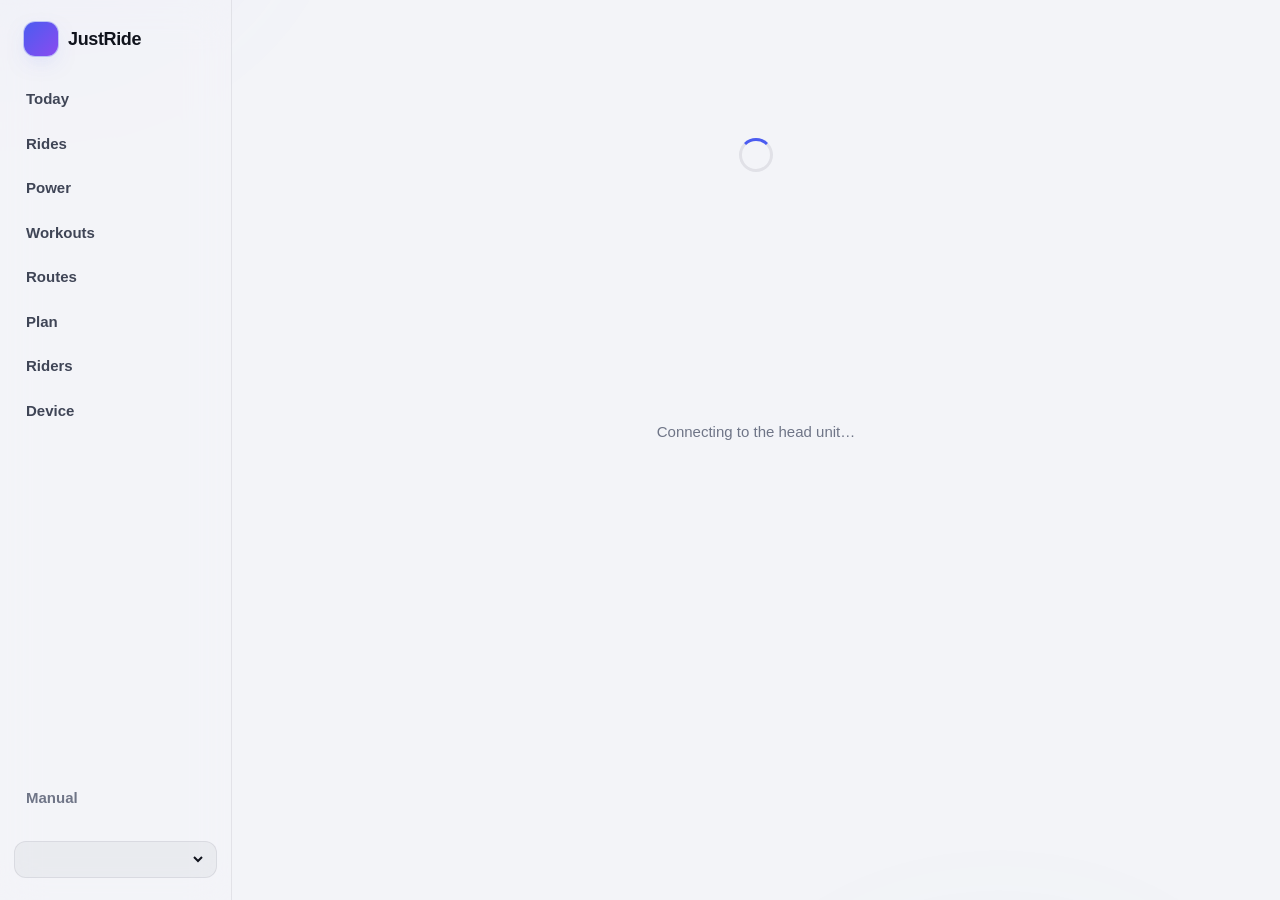
==== www/stats/index.html @ bfab1d62 "Plans follow real life: missed sessions, away days, breaks A plan used to bend only a little: a miss" ====
<!doctype html>
<html lang="en">
<head>
<meta charset="utf-8">
<meta name="viewport" content="width=device-width, initial-scale=1, viewport-fit=cover">
<meta name="color-scheme" content="dark light">
<title>JustRide</title>
<link rel="icon" href="data:image/svg+xml,%3Csvg xmlns='http://www.w3.org/2000/svg' viewBox='0 0 24 24'%3E%3Cdefs%3E%3ClinearGradient id='g' x2='1' y2='1'%3E%3Cstop stop-color='%237c8cff'/%3E%3Cstop offset='1' stop-color='%23b37cff'/%3E%3C/linearGradient%3E%3C/defs%3E%3Crect width='24' height='24' rx='6' fill='url(%23g)'/%3E%3Cpolygon fill='%23fff' transform='translate(12 12) scale(.7) translate(-12 -12)' points='13 2 3 14 12 14 11 22 21 10 12 10 13 2'/%3E%3C/svg%3E">
<link rel="icon" type="image/png" sizes="192x192" href="icon-192.png">
<link rel="apple-touch-icon" href="apple-touch-icon.png">
<link rel="manifest" href="manifest.webmanifest">
<meta name="apple-mobile-web-app-title" content="JustRide">
<meta name="theme-color" content="#07080c" media="(prefers-color-scheme: dark)">
<meta name="theme-color" content="#f3f4f8" media="(prefers-color-scheme: light)">
<link rel="stylesheet" href="vendor/uplot-1.6.32/uPlot.min.css">
<link rel="stylesheet" href="style.css">
</head>
<body>
<div class="aurora" aria-hidden="true"></div>
<!-- Workout profile: fade towards the floor -->
<svg width="0" height="0" style="position:absolute" aria-hidden="true"><defs><linearGradient id="pg-fade-g" x1="0" y1="0" x2="0" y2="1"><stop offset="0" stop-color="#fff" stop-opacity=".95"/><stop offset="1" stop-color="#fff" stop-opacity=".08"/></linearGradient><mask id="pg-fade" maskContentUnits="objectBoundingBox"><rect width="1" height="1" fill="url(#pg-fade-g)"/></mask></defs></svg>

<aside class="rail">
  <a class="brand" href="#today"><span class="logo" data-icon="zap"></span><span>JustRide</span></a>
  <nav class="nav">
    <a href="#today" data-view="today" data-icon="home"><span>Today</span></a>
    <a href="#rides" data-view="rides" data-icon="activity"><span>Rides</span></a>
    <a href="#power" data-view="power" data-icon="trending"><span>Power</span></a>
    <a href="#workouts" data-view="workouts" data-icon="layers"><span>Workouts</span></a>
    <a href="#routes" data-view="routes" data-icon="map"><span>Routes</span></a>
    <a href="#plan" data-view="plan" data-icon="calendar"><span>Plan</span></a>
    <a href="#riders" data-view="riders" data-icon="user"><span>Riders</span></a>
    <a href="#device" data-view="device" data-icon="cpu"><span>Device</span></a>
  </nav>
  <a class="rail-link" href="manual/index.html" target="_blank" rel="noopener" data-icon="book"><span>Manual</span></a>
  <label class="rider" data-icon="user"><select id="user" aria-label="Rider"></select></label>
</aside>

<main>
  <div id="boot" class="boot"><div class="spinner"></div><p>Connecting to the head unit…</p></div>

  <!-- Today -->
  <section id="today" class="view" hidden>
    <header class="page-head"><div><span class="eyebrow">Today</span><h1 id="hello">Hi</h1></div></header>
    <div class="grid-hero">
      <div class="card hero" id="form-hero"></div>
      <div class="card next" id="next-card"></div>
    </div>
    <h2 class="section">Last 7 days</h2>
    <div class="tiles" id="week-tiles"></div>
    <div class="card">
      <div class="card-head"><h2>Fitness, fatigue &amp; form</h2>
        <div class="seg" id="pmc-range"><button data-days="42">6 w</button><button data-days="90" class="active">3 m</button><button data-days="365">1 y</button><button data-days="0">All</button></div></div>
      <div id="pmc" class="chart"></div>
      <p class="caption">Fitness is your 42-day training load, fatigue the 7-day load, form the difference. Negative form while building is normal; rest when it drops below −30.</p>
    </div>
    <div class="card-head"><h2 class="section">Recent rides</h2><a class="link" href="#rides">All rides</a></div>
    <div id="recent" class="ride-list"></div>
  </section>

  <!-- Rides -->
  <section id="rides" class="view" hidden>
    <div id="ride-list-wrap">
      <header class="page-head"><div><span class="eyebrow">History</span><h1>Rides</h1></div></header>
      <div id="ride-list" class="ride-list"></div>
    </div>
    <div id="ride-detail" hidden>
      <header class="page-head">
        <div><a class="link back" href="#rides" data-icon="back">All rides</a><h1 id="ride-title"></h1><span class="muted" id="ride-when"></span></div>
        <a class="btn ghost" id="ride-dl" download data-icon="download">FIT file</a>
      </header>
      <div class="tiles" id="ride-tiles"></div>
      <div id="ride-charts" class="stack"></div>
      <div class="grid-2">
        <div class="card"><div class="card-head"><h2>Power zones</h2><span class="muted small" id="ride-zones-sub"></span></div><div id="ride-zones"></div></div>
        <div class="card"><div class="card-head"><h2>Heart-rate zones</h2><span class="muted small" id="ride-hr-sub"></span></div><div id="ride-hr-zones"></div></div>
      </div>
      <div class="card" id="ride-intervals-wrap"><div class="card-head"><h2>Intervals</h2></div><div id="ride-intervals" class="scroll"></div></div>
    </div>
  </section>

  <!-- Power -->
  <section id="power" class="view" hidden>
    <header class="page-head"><div><span class="eyebrow">Performance</span><h1>Power</h1></div></header>
    <div class="card hero ftp" id="ftp-hero"></div>
    <div class="tiles" id="bests-tiles"></div>
    <div class="card"><div class="card-head"><h2>Power curve</h2><span class="muted small">Best average power for each duration</span></div>
      <div id="curve" class="chart"></div></div>
  </section>

  <!-- Workouts -->
  <section id="routes" class="view" hidden>
    <header class="page-head"><div><span class="eyebrow">Climbs &amp; loops</span><h1>Routes</h1></div>
      <div class="actions"><button class="btn primary" id="rt-import-btn" data-icon="upload">Import GPX</button></div>
      <input type="file" id="rt-import" accept=".gpx,application/gpx+xml" hidden>
    </header>
    <div id="rt-new"></div>
    <div id="rt-list" class="stack"></div>
  </section>

  <section id="workouts" class="view" hidden>
    <header class="page-head"><div><span class="eyebrow">Builder</span><h1>Workouts</h1></div>
      <div class="actions">
        <button class="btn ghost" id="wo-import-btn" data-icon="upload">Import .zwo</button>
        <button class="btn ghost" id="wo-new" data-icon="plus">New</button>
        <button class="btn primary" id="wo-gen-open" data-icon="sparkles">Generate</button>
      </div>
      <input type="file" id="wo-import" accept=".zwo" hidden>
    </header>
    <div class="builder">
      <aside class="card library"><h2>On the device</h2><div id="wo-list"></div></aside>
      <div class="editor">
        <div class="card">
          <input id="wo-name" class="title-input" aria-label="Workout name" maxlength="48" placeholder="Workout name">
          <textarea id="wo-desc" rows="2" aria-label="Description" placeholder="Description (shown on the device)"></textarea>
          <div id="wo-profile" class="profile-wrap"></div>
          <div class="zone-legend"><span style="--zc:var(--z1)">Recovery</span><span style="--zc:var(--z2)">Endurance</span><span style="--zc:var(--z3)">Tempo</span><span style="--zc:var(--z4)">Threshold</span><span style="--zc:var(--z5)">VO2max</span><span style="--zc:var(--z6)">Anaerobic</span><span style="--zc:var(--z7)">Sprint</span></div>
          <div class="tiles compact" id="wo-stats"></div>
          <label class="ftp-input">Watts shown for an FTP of <input id="wo-ftp" type="number" min="50" max="600" value="200"> W</label>
        </div>
        <div id="wo-blocks" class="blocks"></div>
        <div class="add-row">
          <span class="muted small">Add</span>
          <button class="btn chip-btn" data-add="warmup">Warm-up</button>
          <button class="btn chip-btn" data-add="steady">Steady</button>
          <button class="btn chip-btn" data-add="intervals">Intervals</button>
          <button class="btn chip-btn" data-add="ramp">Ramp</button>
          <button class="btn chip-btn" data-add="free">Free ride</button>
          <button class="btn chip-btn" data-add="cooldown">Cool-down</button>
          <button class="btn chip-btn" data-add="adaptive">Adaptive</button>
        </div>
        <div class="save-bar">
          <button class="btn danger ghost" id="wo-delete" data-icon="trash" hidden>Delete from device</button>
          <span class="spacer"></span>
          <button class="btn ghost" id="wo-cal-open" data-icon="calendar">Add to calendar</button>
          <button class="btn ghost" id="wo-download" data-icon="download">Download</button>
          <button class="btn primary" id="wo-save" data-icon="save">Save to device</button>
        </div>
      </div>
    </div>
    <dialog id="wo-gen" class="sheet">
      <div class="sheet-head"><h2>Generate a workout</h2><button class="icon-btn" id="wo-gen-close" aria-label="Close" data-icon="x"></button></div>
      <div id="gen-types" class="gen-types"></div>
      <div class="sliders">
        <label class="field wide"><span>Length <b id="gen-min-v"></b></span><input type="range" id="gen-min" min="30" max="150" step="5"></label>
        <label class="field wide"><span>Difficulty <b id="gen-diff-v"></b></span><input type="range" id="gen-diff" min="1" max="5" step="1"></label>
      </div>
      <label class="switch"><input type="checkbox" id="gen-adapt"><span></span><div><b>Adapt to me</b><small id="gen-adapt-note"></small></div></label>
      <div id="gen-preview" class="gen-preview"><div id="gen-prof"></div><div id="gen-sum" class="gen-sum"></div></div>
      <div class="sheet-foot"><button class="btn primary" id="wo-gen-apply" data-icon="sparkles">Use this workout</button></div>
    </dialog>
    <dialog id="wo-cal" class="sheet narrow">
      <div class="sheet-head"><h2 id="cal-title">Add to calendar</h2><button class="icon-btn" id="wo-cal-close" aria-label="Close" data-icon="x"></button></div>
      <p id="cal-info" class="muted small"></p>
      <div class="sliders">
        <label class="field wide"><span>Day</span><input type="date" id="cal-date" required></label>
        <label class="field wide"><span>Preferred training time</span><input type="time" id="cal-time" required></label>
      </div>
      <p class="muted small">Your calendar app adds it with a reminder 15 minutes before. The time is remembered for next time.</p>
      <div class="sheet-foot"><button class="btn primary" id="wo-cal-add" data-icon="calendar">Add to calendar</button></div>
    </dialog>
  </section>

  <!-- Plan -->
  <section id="plan" class="view" hidden>
    <div id="plan-setup" hidden>
      <header class="page-head"><div><span class="eyebrow">Training plan</span><h1>Make a plan</h1></div>
        <div class="actions"><button class="btn ghost" id="plan-cancel">Cancel</button></div></header>
      <div class="card">
        <h2>Goal</h2>
        <div id="plan-goals" class="gen-types three"></div>
        <div class="setup-grid">
          <div><h2>Riding days</h2><div id="plan-days" class="days"></div>
            <p class="caption">Tap a day to ride it; tap a riding day again to make it the long ride (outlined), a third time to remove it.</p></div>
          <div class="sliders">
            <label class="field wide"><span>Length <b id="plan-weeks-v"></b></span><input type="range" id="plan-weeks" min="2" max="16" step="1"></label>
            <label class="field wide"><span>Time per week <b id="plan-hours-v"></b></span><input type="range" id="plan-hours" min="2" max="14" step="0.5"></label>
            <label class="field"><span>Start</span><div><input type="date" id="plan-start"></div></label>
          </div>
        </div>
      </div>
      <div class="card-head"><h2 class="section">Preview</h2><button class="btn primary" id="plan-create" data-icon="check">Start plan</button></div>
      <div id="plan-preview"></div>
    </div>
    <div id="plan-view" hidden>
      <header class="page-head"><div><span class="eyebrow">Training plan</span><h1 id="plan-title"></h1><span class="muted" id="plan-sub"></span></div>
        <div class="actions"><button class="btn ghost" id="plan-end" data-icon="x">End plan</button><button class="btn ghost" id="plan-edit">Change</button>
          <button class="btn primary" id="plan-sync" data-icon="upload">Send to device</button></div></header>
      <div class="progress" id="plan-progress"><span></span></div>
      <div class="grid-hero">
        <div class="card next" id="plan-next"></div>
        <div class="card"><span class="eyebrow">How it adapts</span>
          <p class="small">The next 7 days are on the device under <b>Workouts</b>, listed first. They're rebuilt each time you open this app: harder when you're fresh, easier when you're tired, VO2max and sprint targets from your own best efforts. Workouts you edit yourself are kept as they are.</p>
          <span class="muted small" id="plan-sync-info"></span></div>
      </div>
      <p class="muted small">Can't ride on a day, or have time on another? Tap the day: a riding day becomes <b>away</b>, any other day an <b>extra</b> riding day. Missed sessions, away days and breaks rearrange the coming sessions.</p>
      <div id="plan-cal"></div>
    </div>
  </section>

  <!-- Device -->
  <section id="riders" class="view" hidden>
    <header class="page-head"><div><span class="eyebrow">Head unit</span><h1>Riders</h1></div>
      <form id="rider-add" class="rider-add"><input id="rider-add-name" maxlength="15" placeholder="New rider name" aria-label="New rider name" spellcheck="false">
        <button class="btn primary" data-icon="plus">Add</button></form></header>
    <p class="muted small lead">The active rider is the one the device rides with: FTP sets ERG targets, Max ERG caps them, weight is for W/kg. Changes are saved on the device right away (not during a ride).</p>
    <div id="riders-list" class="riders"></div>
  </section>
  <section id="device" class="view" hidden>
    <header class="page-head"><div><span class="eyebrow">Head unit</span><h1>Device</h1></div>
      <div class="actions"><a class="btn ghost" href="manual/index.html" target="_blank" rel="noopener" data-icon="book">Manual</a></div></header>
    <div class="grid-2">
      <div class="card"><h2>Upload workouts</h2><p class="small muted">Zwift .zwo files, up to 64 KB each. They appear on the device under Workouts.</p>
        <label class="btn ghost file-btn" data-icon="upload">Choose .zwo files<input type="file" id="up-zwo" accept=".zwo" multiple hidden></label></div>
      <div class="card"><h2>Firmware update</h2><p class="small" id="versions"></p>
        <p class="small muted">First tap <b>Wi-Fi → Allow firmware update</b> on the device, then choose the firmware file within 5 minutes: <code>justride-&lt;version&gt;.bin</code> from a release (not the <code>-full.bin</code>, that one is for USB), or <code>build/justride.bin</code>.</p>
        <label class="btn ghost file-btn" data-icon="cpu">Choose firmware<input type="file" id="up-ota" accept=".bin" hidden></label>
        <p class="small" id="ota-status"></p></div>
    </div>
    <div class="card"><h2>Ride files</h2><div id="files" class="scroll"></div></div>
    <details class="card">
      <summary><h2>SQL console</h2><span class="muted small">DuckDB over <code>summary</code> and <code>bests</code> · loads 34 MB on first run</span></summary>
      <textarea id="sql-text" rows="5" spellcheck="false">SELECT date_trunc('month', start_utc) AS month, count(*) AS rides,
       round(sum(tss)) AS tss, round(sum(duration_s) / 3600, 1) AS hours
FROM summary GROUP BY 1 ORDER BY 1 DESC</textarea>
      <button class="btn primary" id="sql-run" data-icon="play">Run</button>
      <div id="sql-out"></div>
    </details>
  </section>
</main>
<div id="toasts" class="toasts" aria-live="polite"></div>
<script type="module" src="app.js"></script>
</body>
</html>
---- www/stats/style.css ----
/* JustRide web app. Dark first, light via prefers-color-scheme. System fonts only (offline). */
:root {
  color-scheme: dark;
  --font: ui-sans-serif, -apple-system, BlinkMacSystemFont, "SF Pro Text", "Segoe UI Variable", "Segoe UI", Roboto, sans-serif;
  --mono: ui-monospace, "SF Mono", Menlo, Consolas, monospace;
  --bg: #07080c;
  --surface: rgba(22, 25, 34, 0.72);
  --surface-solid: #141720;
  --surface-2: rgba(255, 255, 255, 0.045);
  --surface-3: rgba(255, 255, 255, 0.08);
  --line: rgba(255, 255, 255, 0.07);
  --line-2: rgba(255, 255, 255, 0.13);
  --text: #eef0f6;
  --text-2: #b4b9c8;
  --text-3: #7c8295;
  --accent: #7c8cff;
  --accent-2: #b37cff;
  --accent-ink: #0b0d18;
  --glow: 0 0 0 1px rgba(124, 140, 255, 0.35), 0 8px 30px -8px rgba(124, 140, 255, 0.55);
  --good: #3ddc97; --warn: #f5b94a; --bad: #ff6b6b; --info: #5ec8ff;
  /* Chart series (validated categorical slots 1-3, dark steps) */
  --s1: #3987e5; --s2: #d95926; --s3: #199e70;
  /* Metrics, as on the device */
  --c-power: #f5b83d; --c-hr: #f85149; --c-cad: #39c5bb; --c-dist: #a371f7; --c-load: #7c8cff;
  /* Power zones */
  --z1: #6b7385; --z2: #3987e5; --z3: #1fb57f; --z4: #e8b100; --z5: #eb6834; --z6: #e34948; --z7: #a07cf0;
  /* Heart-rate zones: one hue, light -> dark */
  --h1: #f6b7b2; --h2: #f08a82; --h3: #e85d55; --h4: #c93a33; --h5: #9c2520;
  --r: 20px; --r-s: 12px;
  --shadow: 0 1px 0 rgba(255, 255, 255, 0.04) inset, 0 20px 40px -24px rgba(0, 0, 0, 0.8);
}
@media (prefers-color-scheme: light) {
  :root {
    color-scheme: light;
    --bg: #f3f4f8;
    --surface: rgba(255, 255, 255, 0.78);
    --surface-solid: #ffffff;
    --surface-2: rgba(20, 24, 40, 0.04);
    --surface-3: rgba(20, 24, 40, 0.08);
    --line: rgba(20, 24, 40, 0.08);
    --line-2: rgba(20, 24, 40, 0.15);
    --text: #10131c;
    --text-2: #3f4556;
    --text-3: #6f7587;
    --accent: #4b5cf0;
    --accent-2: #8a4bf0;
    --accent-ink: #ffffff;
    --glow: 0 0 0 1px rgba(75, 92, 240, 0.3), 0 8px 24px -10px rgba(75, 92, 240, 0.5);
    --good: #0f9d63; --warn: #b7791f; --bad: #d64545; --info: #1f84c7;
    --s1: #2a78d6; --s2: #eb6834; --s3: #1baf7a;
    --c-power: #c98500; --c-hr: #e34948; --c-cad: #138f88; --c-dist: #6250d6; --c-load: #4b5cf0;
    --z1: #8b93a7;
    --shadow: 0 1px 2px rgba(20, 24, 40, 0.05), 0 18px 40px -26px rgba(20, 24, 40, 0.35);
  }
}

* { box-sizing: border-box; }
[hidden] { display: none !important; }
html { -webkit-text-size-adjust: 100%; }
body {
  margin: 0; min-height: 100vh; background: var(--bg); color: var(--text);
  font: 15px/1.5 var(--font); font-feature-settings: "tnum" 1, "ss01" 1; -webkit-font-smoothing: antialiased;
  display: grid; grid-template-columns: 232px minmax(0, 1fr);
}
.aurora {
  position: fixed; inset: -20vmax; z-index: -1; pointer-events: none; filter: blur(60px); opacity: 0.55;
  background:
    radial-gradient(40vmax 30vmax at 15% 10%, rgba(124, 140, 255, 0.28), transparent 60%),
    radial-gradient(35vmax 28vmax at 85% 0%, rgba(179, 124, 255, 0.22), transparent 60%),
    radial-gradient(40vmax 30vmax at 70% 95%, rgba(31, 181, 127, 0.12), transparent 60%);
}
@media (prefers-color-scheme: light) { .aurora { opacity: 0.35; } }
a { color: inherit; text-decoration: none; }
h1, h2, h3 { margin: 0; letter-spacing: -0.02em; }
h1 { font-size: clamp(26px, 3.4vw, 36px); font-weight: 700; line-height: 1.1; }
h2 { font-size: 16px; font-weight: 650; }
h3 { font-size: 14px; font-weight: 600; }
code { font: 13px var(--mono); background: var(--surface-3); padding: 1px 6px; border-radius: 6px; }
.muted { color: var(--text-3); }
.small { font-size: 13px; }
.caption { color: var(--text-3); font-size: 12.5px; margin: 10px 0 0; }
.eyebrow { display: inline-flex; align-items: center; gap: 6px; color: var(--text-3); font-size: 11.5px; font-weight: 600;
  letter-spacing: 0.09em; text-transform: uppercase; }
.error.wide { grid-column: 1 / -1; margin: 0; }
.status-good { color: var(--good); } .status-bad { color: var(--bad); }
.error { color: var(--bad); font-family: var(--mono); font-size: 13px; white-space: pre-wrap; }
.i { width: 18px; height: 18px; flex: none; fill: none; stroke: currentColor; stroke-width: 2; stroke-linecap: round; stroke-linejoin: round; }

/* ---- Rail / navigation ---- */
.rail {
  position: sticky; top: 0; height: 100vh; padding: 22px 14px; display: flex; flex-direction: column; gap: 22px;
  border-right: 1px solid var(--line); background: color-mix(in srgb, var(--bg) 60%, transparent); backdrop-filter: blur(20px);
}
.brand { display: flex; align-items: center; gap: 10px; padding: 0 10px; font-weight: 750; font-size: 18px; letter-spacing: -0.02em; }
.logo { display: grid; place-items: center; width: 34px; height: 34px; border-radius: 11px; color: #fff;
  background: linear-gradient(135deg, var(--accent), var(--accent-2)); box-shadow: var(--glow); }
.logo .i { width: 18px; height: 18px; fill: currentColor; stroke: none; }
.nav { display: flex; flex-direction: column; gap: 2px; }
.nav a { display: flex; align-items: center; gap: 12px; padding: 10px 12px; border-radius: 12px; color: var(--text-2); font-weight: 550;
  transition: background 0.15s, color 0.15s; }
.nav a:hover { background: var(--surface-2); color: var(--text); }
.nav a.active { background: var(--surface-3); color: var(--text); box-shadow: inset 0 0 0 1px var(--line); }
.nav a.active .i { color: var(--accent); }
.rail-link { margin-top: auto; display: flex; align-items: center; gap: 12px; padding: 10px 12px; border-radius: 12px; color: var(--text-3); font-weight: 550; }
.rail-link:hover { background: var(--surface-2); color: var(--text); }
.rail-link + .rider { margin-top: 0; }
.rider { margin-top: auto; display: flex; align-items: center; gap: 8px; padding: 8px 10px; border-radius: 12px;
  background: var(--surface-2); color: var(--text-3); border: 1px solid var(--line); }
.rider select { flex: 1; min-width: 0; background: none; border: 0; color: var(--text); font: inherit; font-weight: 600; outline: none; }
.rider option { background: var(--surface-solid); }

main { padding: 28px clamp(16px, 3vw, 40px) 80px; max-width: 1240px; width: 100%; min-width: 0; }
.view { animation: rise 0.35s cubic-bezier(0.2, 0.7, 0.2, 1); }
@keyframes rise { from { opacity: 0; transform: translateY(6px); } to { opacity: 1; transform: none; } }

@media (max-width: 860px) {
  body { grid-template-columns: minmax(0, 1fr); }
  .rail { position: fixed; z-index: 20; top: auto; bottom: 0; left: 0; right: 0; height: auto; flex-direction: row; padding: 6px 8px calc(6px + env(safe-area-inset-bottom));
    border-right: 0; border-top: 1px solid var(--line); gap: 0; background: color-mix(in srgb, var(--bg) 82%, transparent); }
  .brand, .rail-link { display: none; }
  .page-head > .actions, .page-head > .btn { width: 100%; }  /* below the title: the rider picker sits top right */
  .rail { backdrop-filter: none; background: color-mix(in srgb, var(--surface-solid) 94%, transparent); }
  .rider { position: fixed; top: 14px; right: 16px; margin: 0; padding: 6px 10px; z-index: 21; background: var(--surface-solid); }
  .rider select { max-width: 120px; }
  .nav { flex-direction: row; flex: 1; justify-content: space-around; }
  .nav a { flex-direction: column; gap: 2px; padding: 6px 4px; font-size: 10.5px; flex: 1; text-align: center; }
  .nav a.active { background: none; box-shadow: none; }
  main { padding: 20px 16px 110px; overflow-x: clip; }
  .nav a { min-width: 0; }
  .tile-value { font-size: 21px; }
}

/* ---- Layout pieces ---- */
.page-head { display: flex; align-items: flex-end; justify-content: space-between; gap: 16px; flex-wrap: wrap; margin-bottom: 22px; }
.page-head h1 { margin-top: 4px; }
.actions { display: flex; gap: 8px; flex-wrap: wrap; }
.section { margin: 28px 0 12px; }
.card {
  background: var(--surface); border: 1px solid var(--line); border-radius: var(--r); padding: 20px;
  box-shadow: var(--shadow); backdrop-filter: blur(24px) saturate(1.3); margin-bottom: 16px;
}
.card > h2 { margin-bottom: 12px; }
.card-head { display: flex; align-items: center; justify-content: space-between; gap: 12px; flex-wrap: wrap; margin-bottom: 12px; }
.card-head .section { margin: 0; }
.card-head:not(.card *) { margin: 28px 0 12px; }
.grid-hero { display: grid; grid-template-columns: 1.4fr 1fr; gap: 16px; }
.grid-2 { display: grid; grid-template-columns: 1fr 1fr; gap: 16px; }
.grid-2 > .card, .grid-hero > .card { margin-bottom: 0; }
.grid-2 + *, .grid-hero + * { margin-top: 16px; }
@media (max-width: 860px) { .grid-hero, .grid-2 { grid-template-columns: 1fr; } }
.stack { display: flex; flex-direction: column; gap: 16px; margin-bottom: 16px; }
.scroll { overflow-x: auto; }
.spacer { flex: 1; }
.link { color: var(--accent); font-weight: 600; font-size: 14px; display: inline-flex; align-items: center; gap: 6px; }
.back { margin-bottom: 6px; }

/* Hero */
.hero { display: flex; align-items: center; justify-content: space-between; gap: 24px; flex-wrap: wrap; position: relative; overflow: hidden; }
.hero::after { content: ""; position: absolute; inset: auto -20% -60% 30%; height: 120%; pointer-events: none;
  background: radial-gradient(closest-side, rgba(124, 140, 255, 0.18), transparent); }
.hero-num { font-size: clamp(56px, 8vw, 84px); font-weight: 750; letter-spacing: -0.05em; line-height: 1; margin: 6px 0 10px;
  background: linear-gradient(180deg, var(--text), color-mix(in srgb, var(--text) 55%, transparent)); -webkit-background-clip: text; background-clip: text; color: transparent; }
.hero-num small { font-size: 0.35em; letter-spacing: 0; margin-left: 4px; color: var(--text-3); -webkit-text-fill-color: var(--text-3); }
.hero-side { display: flex; gap: 28px; flex-wrap: wrap; }
.hero-side b { display: block; font-size: 30px; font-weight: 700; letter-spacing: -0.03em; }
.hero-side small { color: var(--text-3); font-size: 12px; }
.ftp-cmp b { display: block; font-size: 28px; font-weight: 700; margin: 4px 0 6px; }
.next { display: flex; flex-direction: column; gap: 6px; align-items: flex-start; justify-content: center; }
.next b { font-size: 20px; letter-spacing: -0.02em; }
.next .btn { margin-top: 8px; }

/* Pills */
.pill { display: inline-flex; align-items: center; gap: 6px; padding: 3px 10px; border-radius: 999px; font-size: 12.5px; font-weight: 650;
  color: var(--tone); background: color-mix(in srgb, var(--tone) 14%, transparent); border: 1px solid color-mix(in srgb, var(--tone) 30%, transparent); --tone: var(--text-3); }
.pill.good { --tone: var(--good); } .pill.warn { --tone: var(--warn); } .pill.bad { --tone: var(--bad); } .pill.info { --tone: var(--info); }

/* Tiles */
.tiles { display: grid; grid-template-columns: repeat(auto-fill, minmax(min(150px, 40vw), 1fr)); gap: 12px; margin-bottom: 16px; }
.tiles.compact { grid-template-columns: repeat(auto-fill, minmax(120px, 1fr)); gap: 8px; margin: 14px 0 0; }
.tile { background: var(--surface); border: 1px solid var(--line); border-radius: 16px; padding: 14px 16px; backdrop-filter: blur(20px); --tc: var(--text-3); }
.tiles.compact .tile { background: var(--surface-2); padding: 10px 12px; border-radius: 12px; }
.tile.power { --tc: var(--c-power); } .tile.hr { --tc: var(--c-hr); } .tile.cad { --tc: var(--c-cad); }
.tile.dist { --tc: var(--c-dist); } .tile.load { --tc: var(--c-load); }
.tile-label { display: flex; align-items: center; gap: 6px; color: var(--text-3); font-size: 12.5px; font-weight: 550; }
.tile-label .i { width: 15px; height: 15px; color: var(--tc); }
.tile-value { font-size: 24px; font-weight: 700; letter-spacing: -0.03em; margin-top: 4px; white-space: nowrap; }
.tiles.compact .tile-value { font-size: 19px; }
.tile-value small { font-size: 13px; color: var(--text-3); font-weight: 550; margin-left: 4px; letter-spacing: 0; }

/* Buttons */
.btn { display: inline-flex; align-items: center; justify-content: center; gap: 8px; height: 40px; padding: 0 16px; border-radius: 12px;
  font: 600 14px var(--font); color: var(--text); background: var(--surface-3); border: 1px solid var(--line-2); cursor: pointer;
  transition: transform 0.1s, background 0.15s, box-shadow 0.15s; white-space: nowrap; }
.btn:hover { background: color-mix(in srgb, var(--surface-3) 60%, var(--line-2)); }
.btn:active { transform: scale(0.98); }
.btn .i { width: 16px; height: 16px; }
.btn.primary { color: #fff; border-color: transparent; background: linear-gradient(135deg, var(--accent), var(--accent-2)); box-shadow: var(--glow); }
.btn.primary:hover { filter: brightness(1.08); }
.btn.ghost { background: transparent; }
.btn.danger { color: var(--bad); }
.btn.pulse { animation: pulse 2s infinite; }
@keyframes pulse { 50% { box-shadow: 0 0 0 4px rgba(124, 140, 255, 0.25), var(--glow); } }
.chip-btn { height: 32px; padding: 0 12px; font-size: 13px; border-radius: 999px; }
.icon-btn { display: grid; place-items: center; width: 30px; height: 30px; border-radius: 9px; border: 0; background: none; color: var(--text-3); cursor: pointer; }
.icon-btn:hover { background: var(--surface-3); color: var(--text); }
.icon-btn.danger:hover { color: var(--bad); }
.icon-btn .i { width: 16px; height: 16px; }
.file-btn { position: relative; }
button:focus-visible, a:focus-visible, input:focus-visible, select:focus-visible, textarea:focus-visible, .btn:focus-within {
  outline: 2px solid var(--accent); outline-offset: 2px; }

.seg { display: inline-flex; padding: 3px; gap: 2px; border-radius: 11px; background: var(--surface-2); border: 1px solid var(--line); }
.seg button { border: 0; background: none; color: var(--text-3); font: 600 12.5px var(--font); padding: 5px 10px; border-radius: 8px; cursor: pointer; }
.seg button.active { background: var(--surface-3); color: var(--text); }

/* Inputs */
input, textarea, select { font: inherit; color: var(--text); }
textarea, input[type="date"], .field input:not([type="range"]), .field select, .ftp-input input {
  background: var(--surface-2); border: 1px solid var(--line-2); border-radius: 10px; padding: 7px 10px; }
textarea { width: 100%; resize: vertical; }
#sql-text { font: 13px/1.5 var(--mono); margin: 12px 0; }
.title-input { width: 100%; background: none; border: 0; font-size: 26px; font-weight: 700; letter-spacing: -0.03em; padding: 0; margin-bottom: 6px; outline: none; }
#wo-desc { background: none; border: 0; padding: 0; color: var(--text-2); font-size: 14px; outline: none; }
.field { display: flex; flex-direction: column; gap: 4px; font-size: 12px; color: var(--text-3); font-weight: 550; }
.field > div { display: flex; align-items: center; gap: 6px; }
.field i { font-style: normal; color: var(--text-3); }
.field input.t { width: 72px; } .field input.n { width: 66px; }
.field input.bad { border-color: var(--bad); }
.field.wide { gap: 8px; }
.field.wide span { display: flex; justify-content: space-between; font-size: 13px; }
.field.wide b { color: var(--text); }
.watts { color: var(--c-power); font-weight: 600; font-size: 12px; min-width: 46px; }
.bpm { color: var(--c-hr); font-weight: 600; font-size: 12px; white-space: nowrap; }
.ftp-input { display: flex; align-items: center; gap: 8px; margin-top: 14px; color: var(--text-3); font-size: 13px; }
.ftp-input input { width: 74px; }
input[type="range"] { width: 100%; accent-color: var(--accent); height: 22px; }

/* Switch */
.switch { display: flex; gap: 12px; align-items: flex-start; cursor: pointer; margin: 16px 0; }
.switch input { position: absolute; opacity: 0; }
.switch > span { flex: none; width: 42px; height: 24px; border-radius: 999px; background: var(--surface-3); border: 1px solid var(--line-2); position: relative; transition: background 0.2s; }
.switch > span::after { content: ""; position: absolute; top: 2px; left: 2px; width: 18px; height: 18px; border-radius: 50%; background: #fff; transition: transform 0.2s; }
.switch input:checked + span { background: var(--accent); }
.switch input:checked + span::after { transform: translateX(18px); }
.switch input:focus-visible + span { outline: 2px solid var(--accent); outline-offset: 2px; }
.switch small { display: block; color: var(--text-3); font-size: 12.5px; }

/* Ride rows */
.ride-list { display: flex; flex-direction: column; gap: 8px; }
.ride-row { display: grid; grid-template-columns: 40px minmax(0, 1fr) repeat(4, 76px); align-items: center; gap: 12px; padding: 12px 16px;
  background: var(--surface); border: 1px solid var(--line); border-radius: 16px; backdrop-filter: blur(20px); transition: border-color 0.15s, transform 0.15s; }
.ride-row:hover { border-color: var(--line-2); transform: translateY(-1px); }
.ride-ic { display: grid; place-items: center; width: 40px; height: 40px; border-radius: 12px; color: var(--c); background: color-mix(in srgb, var(--c) 15%, transparent); --c: var(--c-load); }
.ride-ic.dist { --c: var(--c-dist); }
.ride-name { min-width: 0; }
.ride-name b, .ride-name small { display: block; overflow: hidden; text-overflow: ellipsis; white-space: nowrap; }
.ride-name small, .ride-stat small { color: var(--text-3); font-size: 12px; }
.ride-stat { text-align: right; }
.ride-stat b { display: block; font-weight: 650; }
.group { display: flex; align-items: baseline; justify-content: space-between; gap: 12px; margin: 22px 4px 4px; font-size: 15px; }
.group:first-child { margin-top: 0; }
.group small { color: var(--text-3); font-weight: 500; font-size: 12.5px; }
@media (max-width: 640px) {
  .ride-row { grid-template-columns: 36px minmax(0, 1fr) repeat(2, 60px); gap: 10px; padding: 10px 12px; }
  .ride-row .ride-stat:nth-of-type(n + 4), .hide-s { display: none; }
}

/* Charts */
.chart { min-height: 120px; }
.chart-card { background: var(--surface); border: 1px solid var(--line); border-radius: var(--r); padding: 16px 16px 8px; backdrop-filter: blur(24px); }
.chart-card h3 { display: flex; align-items: center; gap: 8px; margin-bottom: 6px; color: var(--text-2); }
.chart-card h3 .i { width: 16px; height: 16px; }
.uplot { font-family: var(--font); }
.u-legend { color: var(--text-2); font-size: 12.5px; text-align: left; margin-top: 4px; }
.u-legend .u-marker { border-radius: 3px; width: 10px; height: 10px; }
.u-legend th { font-weight: 550; }
.u-legend .u-value { font-weight: 650; color: var(--text); }
.u-select { background: rgba(124, 140, 255, 0.12); }

/* Zones */
.zones { display: flex; flex-direction: column; gap: 8px; }
.zone-row { display: grid; grid-template-columns: 130px 1fr 92px; align-items: center; gap: 12px; font-size: 13px; }
.zone-label { color: var(--text-2); white-space: nowrap; overflow: hidden; text-overflow: ellipsis; }
.zone-track { height: 12px; border-radius: 4px; background: var(--surface-2); overflow: hidden; }
.zone-fill { display: block; height: 100%; width: var(--w); background: var(--zc); border-radius: 4px; }
.zone-val { text-align: right; font-weight: 600; }
.zone-val small { color: var(--text-3); font-weight: 500; margin-left: 6px; }

table { border-collapse: collapse; width: 100%; font-size: 13.5px; }
th { text-align: left; color: var(--text-3); font-weight: 600; font-size: 12px; text-transform: uppercase; letter-spacing: 0.05em; padding: 8px 10px; border-bottom: 1px solid var(--line); }
td { padding: 9px 10px; border-bottom: 1px solid var(--line); white-space: nowrap; }
td a { display: inline-flex; align-items: center; gap: 6px; color: var(--accent); }
tr:last-child td { border-bottom: 0; }

/* Workout builder */
.builder { display: grid; grid-template-columns: 250px minmax(0, 1fr); gap: 16px; align-items: start; }
@media (max-width: 1000px) { .builder { grid-template-columns: minmax(0, 1fr); } .library { order: 2; position: static; max-height: none; } }
.library { position: sticky; top: 20px; max-height: calc(100vh - 40px); overflow: auto; padding: 16px 10px; }
.library h2 { padding: 0 8px; }
.lib-item { display: flex; align-items: center; gap: 10px; width: 100%; padding: 9px 10px; border: 0; border-radius: 10px; background: none;
  color: var(--text-2); font: 500 13.5px var(--font); text-align: left; cursor: pointer; }
.lib-item span { overflow: hidden; text-overflow: ellipsis; white-space: nowrap; }
.lib-item:hover { background: var(--surface-2); color: var(--text); }
.lib-item.active { background: var(--surface-3); color: var(--text); }
.lib-item .i { width: 15px; height: 15px; color: var(--text-3); }
.profile-wrap { margin-top: 16px; padding: 12px 0 0; border-radius: 14px; background: linear-gradient(180deg, transparent, var(--surface-2)); }
.profile { display: block; width: 100%; height: 200px; }
.profile { overflow: visible; }
.profile .area { stroke: none; }
.profile .line { fill: none; stroke-width: 2.5px; stroke-linejoin: round; }
.profile .shine { fill: none; stroke: rgba(255, 255, 255, 0.22); stroke-width: 1px; }
@media (prefers-color-scheme: light) { .profile .shine { display: none; } }
.profile.compact .line { stroke-width: 1.5px; }
.profile .ftp-line { stroke: var(--text-3); stroke-dasharray: 4 4; stroke-width: 1px; vector-effect: non-scaling-stroke; opacity: 0.6; }
.profile.compact { height: 28px; margin-top: auto; }
.profile .adapt-band { fill: rgba(255, 255, 255, 0.05); stroke: rgba(255, 255, 255, 0.35); stroke-width: 1px; stroke-dasharray: 3 3; vector-effect: non-scaling-stroke; }
.field.check div { gap: 8px; } .field.check input { width: 18px; height: 18px; accent-color: var(--accent); }
.zone-legend { display: flex; flex-wrap: wrap; gap: 4px 14px; margin-top: 10px; font-size: 12px; color: var(--text-3); }
.zone-legend span { display: inline-flex; align-items: center; gap: 6px; }
.zone-legend span::before { content: ""; width: 10px; height: 10px; border-radius: 3px; background: var(--zc); }
.blocks { display: flex; flex-direction: column; gap: 8px; }
.block { background: var(--surface); border: 1px solid var(--line); border-left: 4px solid var(--zc); border-radius: 14px; padding: 12px 14px; backdrop-filter: blur(20px); }
.block-head { display: flex; align-items: center; gap: 10px; margin-bottom: 10px; }
.chip { font-size: 12px; font-weight: 700; letter-spacing: 0.04em; text-transform: uppercase; color: var(--zc); }
.block-dur { color: var(--text-3); font-size: 13px; }
.block-tools { margin-left: auto; display: flex; gap: 2px; }
.block-fields { display: flex; flex-wrap: wrap; gap: 12px 18px; }
.add-row { display: flex; align-items: center; flex-wrap: wrap; gap: 8px; margin: 14px 0; }
.save-bar { position: sticky; bottom: 16px; display: flex; flex-wrap: wrap; gap: 8px; align-items: center; padding: 10px; border-radius: 16px;
  background: color-mix(in srgb, var(--surface-solid) 85%, transparent); border: 1px solid var(--line-2); backdrop-filter: blur(20px); box-shadow: var(--shadow); }
@media (max-width: 860px) { .save-bar { bottom: 84px; } }

/* Generator sheet */
dialog.sheet { width: min(760px, calc(100vw - 24px)); max-height: calc(100vh - 40px); border: 1px solid var(--line-2); border-radius: 24px; padding: 22px;
  background: var(--surface-solid); color: var(--text); box-shadow: 0 40px 80px -20px rgba(0, 0, 0, 0.6); }
dialog.sheet.narrow { width: min(440px, calc(100vw - 24px)); }
dialog.sheet::backdrop { background: rgba(5, 6, 10, 0.55); backdrop-filter: blur(6px); }
dialog[open] { animation: rise 0.25s cubic-bezier(0.2, 0.7, 0.2, 1); }
.sheet-head { display: flex; align-items: center; justify-content: space-between; margin-bottom: 16px; }
.sheet-foot { display: flex; justify-content: flex-end; margin-top: 16px; }
.gen-types { display: grid; grid-template-columns: repeat(auto-fill, minmax(160px, 1fr)); gap: 8px; }
.gen-types.three { grid-template-columns: repeat(auto-fill, minmax(220px, 1fr)); margin-bottom: 20px; }
.gen-type { display: flex; flex-direction: column; gap: 4px; text-align: left; padding: 12px 14px; border-radius: 14px; cursor: pointer;
  background: var(--surface-2); border: 1px solid var(--line); color: var(--text); font: inherit; border-top: 3px solid var(--zc, var(--accent)); transition: border-color 0.15s, background 0.15s; }
.gen-type span { color: var(--text-3); font-size: 12.5px; line-height: 1.35; }
.gen-type:hover { background: var(--surface-3); }
.gen-type.active { border-color: var(--accent); box-shadow: var(--glow); background: color-mix(in srgb, var(--accent) 10%, var(--surface-2)); }
.sliders { display: grid; gap: 16px; margin-top: 18px; }
.gen-preview { border-radius: 16px; background: var(--surface-2); padding: 12px 14px; }
.gen-preview .profile { height: 120px; }
.gen-sum { margin-top: 10px; }
.gen-sum b { font-size: 16px; margin-right: 10px; }
.gen-sum span { color: var(--text-3); font-size: 13px; }
.gen-sum p { margin: 6px 0 0; color: var(--text-2); font-size: 13px; }

/* Plan */
.setup-grid { display: grid; grid-template-columns: 1fr 1fr; gap: 28px; }
@media (max-width: 860px) { .setup-grid { grid-template-columns: 1fr; } }
.days { display: flex; gap: 6px; flex-wrap: wrap; margin-top: 12px; }
.day-pill { width: 52px; height: 44px; border-radius: 12px; border: 1px solid var(--line-2); background: var(--surface-2); color: var(--text-3); font: 650 13px var(--font); cursor: pointer; }
.day-pill.on { background: color-mix(in srgb, var(--accent) 22%, transparent); color: var(--text); border-color: color-mix(in srgb, var(--accent) 50%, transparent); }
.day-pill.on.long { box-shadow: 0 0 0 2px var(--accent); }
.progress { height: 6px; border-radius: 999px; background: var(--surface-3); overflow: hidden; margin: -8px 0 18px; }
.progress span { display: block; height: 100%; width: var(--p, 0); background: linear-gradient(90deg, var(--accent), var(--accent-2)); border-radius: inherit; }
.cal { display: flex; flex-direction: column; gap: 6px; overflow-x: auto; }
.cal-head, .cal-week { display: grid; grid-template-columns: 44px repeat(7, minmax(92px, 1fr)) 110px; gap: 6px; min-width: 860px; }
.cal-head span { color: var(--text-3); font-size: 12px; font-weight: 600; text-transform: uppercase; letter-spacing: 0.06em; padding: 0 6px; }
.cal-wk { display: flex; flex-direction: column; justify-content: center; color: var(--text-3); font-weight: 700; font-size: 13px; }
.cal-wk i { font-style: normal; font-weight: 500; font-size: 11px; color: var(--good); }
.cal-day { min-height: 92px; padding: 8px; border-radius: 12px; background: var(--surface-2); border: 1px solid var(--line); display: flex; flex-direction: column; gap: 2px; font-size: 12px; }
.cal-day.has { background: var(--surface); border-top: 3px solid var(--zc); backdrop-filter: blur(20px); }
.cal-day.today { box-shadow: 0 0 0 2px var(--accent); }
.cal-day.past:not(.done) { opacity: 0.55; }
.cal-day.done { border-color: color-mix(in srgb, var(--good) 45%, transparent); }
.cal-day.moved { opacity: 0.55; border-top-style: dashed; }
.cal-day.missed b { text-decoration: line-through; text-decoration-color: var(--text-3); }
.cal-date { color: var(--text-3); font-weight: 600; display: flex; align-items: center; gap: 4px; }
.cal-date .i { width: 13px; height: 13px; color: var(--good); }
.cal-day b { font-size: 12.5px; line-height: 1.25; }
.cal-meta, .cal-extra { color: var(--text-3); font-size: 11.5px; display: flex; align-items: center; gap: 4px; }
.cal-extra .i { width: 12px; height: 12px; color: var(--good); }
.cal-day.tap { cursor: pointer; }
.cal-day.tap:hover { border-color: var(--line-2); }
.cal-day.avail-off { border-style: dashed; border-color: color-mix(in srgb, var(--warn) 55%, transparent); }
.cal-day.avail-on { border-color: color-mix(in srgb, var(--accent) 55%, transparent); }
.cal-tag { margin-left: auto; padding: 0 6px; border-radius: 6px; font-size: 10.5px; font-weight: 650; background: var(--surface-3); color: var(--text-2); }
.avail-off .cal-tag { color: var(--warn); }
.avail-on .cal-tag { color: var(--accent); }
.cal-load { display: flex; flex-direction: column; justify-content: center; gap: 4px; }
.bar { position: relative; height: 18px; border-radius: 5px; background: var(--surface-2); }
.bar::before { content: ""; position: absolute; inset: 0 auto 0 0; width: var(--w); border-radius: 5px; background: var(--bc); opacity: 0.85; }
.bar.plan { --bc: color-mix(in srgb, var(--accent) 55%, transparent); }
.bar.done { --bc: var(--good); }
.bar span { display: block; position: relative; font-size: 11px; font-weight: 650; padding-left: 6px; line-height: 18px; }

/* Empty, boot, toasts */
.empty { text-align: center; padding: 40px 20px; color: var(--text-3); border: 1px dashed var(--line-2); border-radius: var(--r); }
.empty .i { width: 28px; height: 28px; color: var(--accent); }
.empty h3 { color: var(--text); margin: 10px 0 4px; font-size: 16px; }
.empty p { margin: 0 auto; max-width: 420px; font-size: 13.5px; }
.boot { display: grid; place-items: center; gap: 14px; min-height: 60vh; color: var(--text-3); text-align: center; }
.spinner { width: 34px; height: 34px; border-radius: 50%; border: 3px solid var(--surface-3); border-top-color: var(--accent); animation: spin 0.8s linear infinite; }
@keyframes spin { to { transform: rotate(360deg); } }
.skeleton { border-radius: var(--r); background: linear-gradient(90deg, var(--surface-2), var(--surface-3), var(--surface-2)); background-size: 200% 100%; animation: shimmer 1.2s infinite; }
@keyframes shimmer { to { background-position: -200% 0; } }
.toasts { position: fixed; z-index: 50; right: 20px; bottom: 20px; display: flex; flex-direction: column; gap: 8px; align-items: flex-end; }
@media (max-width: 860px) { .toasts { left: 16px; right: 16px; bottom: 90px; } }
.toast { display: flex; align-items: center; gap: 10px; padding: 12px 16px; border-radius: 14px; max-width: 460px; font-size: 14px;
  background: var(--surface-solid); border: 1px solid var(--line-2); box-shadow: 0 20px 40px -12px rgba(0, 0, 0, 0.5); animation: rise 0.25s; transition: opacity 0.5s, transform 0.5s; }
.toast .i { color: var(--good); }
.toast.bad .i { color: var(--bad); }
.toast.out { opacity: 0; transform: translateY(8px); }
details.card summary { display: flex; align-items: baseline; gap: 12px; flex-wrap: wrap; cursor: pointer; list-style: none; }
details.card summary::-webkit-details-marker { display: none; }
details.card[open] summary { margin-bottom: 4px; }
@media (prefers-reduced-motion: reduce) { *, *::before, *::after { animation: none !important; transition: none !important; } }

/* Riders */
.rider-add { display: flex; gap: 8px; }
.rider-add input { width: 200px; background: var(--surface-2); border: 1px solid var(--line-2); border-radius: 12px; padding: 0 12px; height: 40px; }
.lead { max-width: 720px; margin: -8px 0 18px; }
.riders { display: grid; grid-template-columns: repeat(auto-fill, minmax(min(100%, 380px), 1fr)); gap: 16px; }
.riders .card { margin: 0; display: flex; flex-direction: column; gap: 16px; }
.rider-card.active { box-shadow: var(--shadow), 0 0 0 1px color-mix(in srgb, var(--accent) 45%, transparent); }
.rider-head { display: flex; align-items: center; gap: 12px; }
.avatar { flex: none; width: 40px; height: 40px; border-radius: 12px; display: grid; place-items: center; font-weight: 700; font-size: 17px;
  color: #fff; background: linear-gradient(135deg, var(--accent), var(--accent-2)); text-transform: uppercase; }
.rider-card:not(.active) .avatar { background: var(--surface-3); color: var(--text-2); }
.rider-title { flex: 1; min-width: 0; display: flex; flex-direction: column; }
.rider-name { width: 100%; background: none; border: 1px solid transparent; border-radius: 10px; padding: 4px 8px; margin-left: -8px;
  font-size: 19px; font-weight: 650; letter-spacing: -0.01em; outline: none; }
.rider-name:hover, .rider-name:focus { border-color: var(--line-2); background: var(--surface-2); }
.rider-name.bad { border-color: var(--bad); }
.rider-head .btn { height: 34px; padding: 0 12px; font-size: 13px; }
.rider-fields { display: grid; grid-template-columns: repeat(4, minmax(0, 1fr)); gap: 12px; }
.rider-fields input { width: 100%; min-width: 0; }
.wkg { font-size: 12.5px; color: var(--text-3); }
.wkg b { color: var(--text-2); font-weight: 650; }
.rider-actions { display: flex; gap: 8px; justify-content: space-between; }
.btn:disabled { opacity: 0.45; cursor: default; box-shadow: none; filter: none; }
@media (max-width: 760px) { .rider-fields { grid-template-columns: 1fr 1fr; } .rider-add { width: 100%; } .rider-add input { flex: 1; width: auto; } }

/* Routes */
.route-profile { display: block; width: 100%; height: 120px; margin-top: 10px; border-radius: 10px; background: var(--surface-2); }
#rt-new .route-profile { height: 160px; }
#rt-new .card { margin-bottom: 16px; }
#rt-new .actions { justify-content: flex-end; margin-top: 14px; }
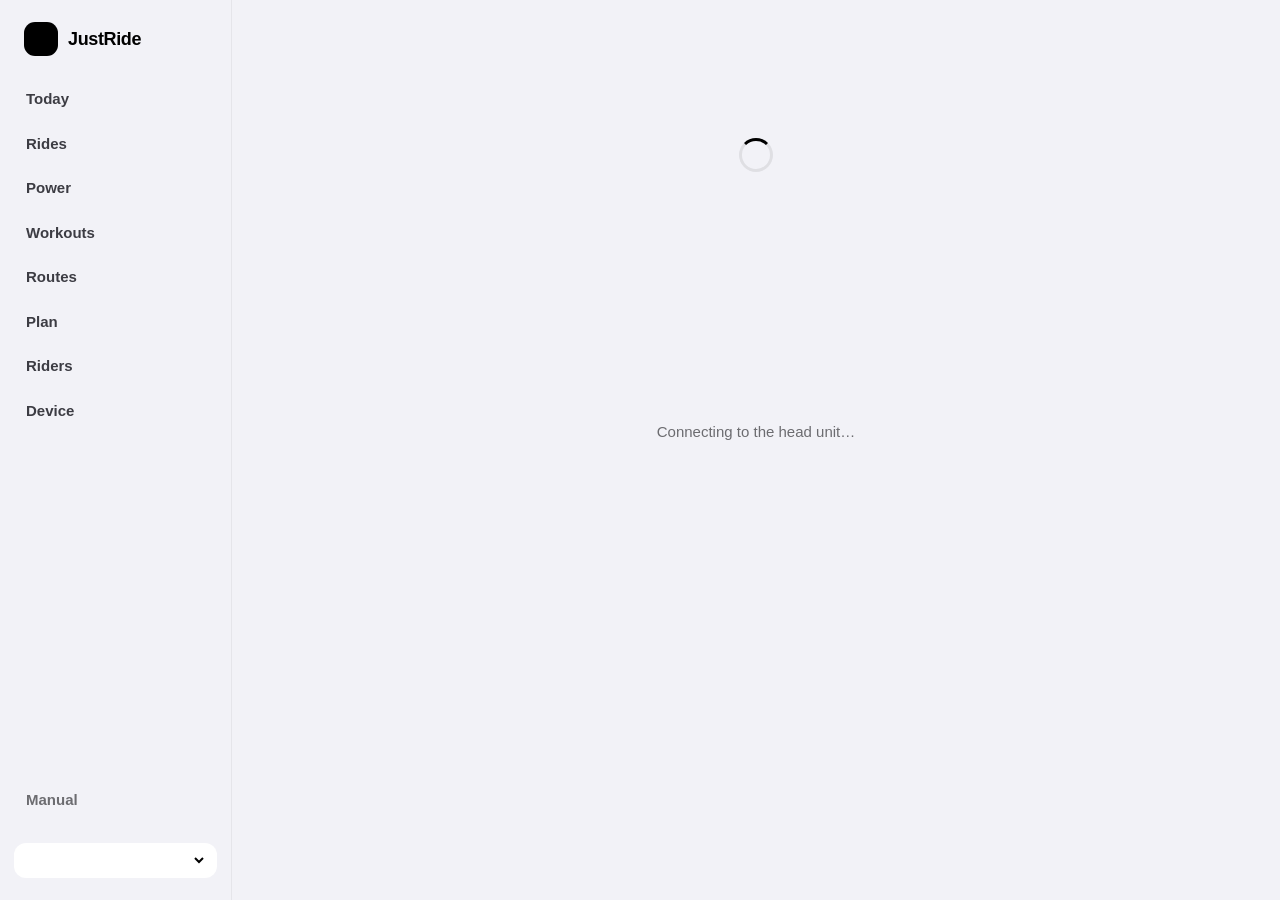
==== commit 7d2be7a5: "New look for device and web app: "Instrument" Black ground, solid grey surfaces without borders, col" ====
--- a/www/stats/index.html
+++ b/www/stats/index.html
@@ -5,18 +5,17 @@
 <meta name="viewport" content="width=device-width, initial-scale=1, viewport-fit=cover">
 <meta name="color-scheme" content="dark light">
 <title>JustRide</title>
-<link rel="icon" href="data:image/svg+xml,%3Csvg xmlns='http://www.w3.org/2000/svg' viewBox='0 0 24 24'%3E%3Cdefs%3E%3ClinearGradient id='g' x2='1' y2='1'%3E%3Cstop stop-color='%237c8cff'/%3E%3Cstop offset='1' stop-color='%23b37cff'/%3E%3C/linearGradient%3E%3C/defs%3E%3Crect width='24' height='24' rx='6' fill='url(%23g)'/%3E%3Cpolygon fill='%23fff' transform='translate(12 12) scale(.7) translate(-12 -12)' points='13 2 3 14 12 14 11 22 21 10 12 10 13 2'/%3E%3C/svg%3E">
+<link rel="icon" href="data:image/svg+xml,%3Csvg xmlns='http://www.w3.org/2000/svg' viewBox='0 0 24 24'%3E%3Crect width='24' height='24' rx='6' fill='%23000'/%3E%3Cpolygon fill='%23fff' transform='translate(12 12) scale(.7) translate(-12 -12)' points='13 2 3 14 12 14 11 22 21 10 12 10 13 2'/%3E%3C/svg%3E">
 <link rel="icon" type="image/png" sizes="192x192" href="icon-192.png">
 <link rel="apple-touch-icon" href="apple-touch-icon.png">
 <link rel="manifest" href="manifest.webmanifest">
 <meta name="apple-mobile-web-app-title" content="JustRide">
-<meta name="theme-color" content="#07080c" media="(prefers-color-scheme: dark)">
-<meta name="theme-color" content="#f3f4f8" media="(prefers-color-scheme: light)">
+<meta name="theme-color" content="#000000" media="(prefers-color-scheme: dark)">
+<meta name="theme-color" content="#f2f2f7" media="(prefers-color-scheme: light)">
 <link rel="stylesheet" href="vendor/uplot-1.6.32/uPlot.min.css">
 <link rel="stylesheet" href="style.css">
 </head>
 <body>
-<div class="aurora" aria-hidden="true"></div>
 <!-- Workout profile: fade towards the floor -->
 <svg width="0" height="0" style="position:absolute" aria-hidden="true"><defs><linearGradient id="pg-fade-g" x1="0" y1="0" x2="0" y2="1"><stop offset="0" stop-color="#fff" stop-opacity=".95"/><stop offset="1" stop-color="#fff" stop-opacity=".08"/></linearGradient><mask id="pg-fade" maskContentUnits="objectBoundingBox"><rect width="1" height="1" fill="url(#pg-fade-g)"/></mask></defs></svg>
 
--- a/www/stats/style.css
+++ b/www/stats/style.css
@@ -1,56 +1,57 @@
-/* JustRide web app. Dark first, light via prefers-color-scheme. System fonts only (offline). */
+/* JustRide web app, "Instrument" style (same as the device): black ground, solid surfaces, no glass, no gradients.
+   Colour means data (metrics, zones, status); chrome is greyscale; the primary action is white (black in light mode).
+   Dark first, light via prefers-color-scheme. System fonts only (offline). */
 :root {
   color-scheme: dark;
   --font: ui-sans-serif, -apple-system, BlinkMacSystemFont, "SF Pro Text", "Segoe UI Variable", "Segoe UI", Roboto, sans-serif;
   --mono: ui-monospace, "SF Mono", Menlo, Consolas, monospace;
-  --bg: #07080c;
-  --surface: rgba(22, 25, 34, 0.72);
-  --surface-solid: #141720;
-  --surface-2: rgba(255, 255, 255, 0.045);
-  --surface-3: rgba(255, 255, 255, 0.08);
-  --line: rgba(255, 255, 255, 0.07);
-  --line-2: rgba(255, 255, 255, 0.13);
-  --text: #eef0f6;
-  --text-2: #b4b9c8;
-  --text-3: #7c8295;
-  --accent: #7c8cff;
-  --accent-2: #b37cff;
-  --accent-ink: #0b0d18;
-  --glow: 0 0 0 1px rgba(124, 140, 255, 0.35), 0 8px 30px -8px rgba(124, 140, 255, 0.55);
-  --good: #3ddc97; --warn: #f5b94a; --bad: #ff6b6b; --info: #5ec8ff;
+  --bg: #000000;
+  --surface: #1c1c1e;
+  --surface-solid: #1c1c1e;
+  --surface-2: rgba(255, 255, 255, 0.05);
+  --surface-3: rgba(255, 255, 255, 0.1);
+  --line: #2c2c2e;
+  --line-2: #3a3a3c;
+  --text: #ffffff;
+  --text-2: #aeaeb2;
+  --text-3: #8e8e93;
+  --accent: #ffffff;       /* primary action */
+  --accent-ink: #000000;
+  --link: #409cff;         /* links and focus: the only blue chrome */
+  --focus: #409cff;
+  --good: #30d158; --warn: #ffd60a; --bad: #ff453a; --info: #409cff;
   /* Chart series (validated categorical slots 1-3, dark steps) */
   --s1: #3987e5; --s2: #d95926; --s3: #199e70;
   /* Metrics, as on the device */
-  --c-power: #f5b83d; --c-hr: #f85149; --c-cad: #39c5bb; --c-dist: #a371f7; --c-load: #7c8cff;
-  /* Power zones */
-  --z1: #6b7385; --z2: #3987e5; --z3: #1fb57f; --z4: #e8b100; --z5: #eb6834; --z6: #e34948; --z7: #a07cf0;
+  --c-power: #ffb340; --c-hr: #ff375f; --c-cad: #40c8e0; --c-dist: #409cff; --c-load: #30d158;
+  /* Power zones, as on the device; Z7 (sprint) is white: above everything */
+  --z1: #8e8e93; --z2: #0a84ff; --z3: #30d158; --z4: #ffd60a; --z5: #ff9f0a; --z6: #ff453a; --z7: #ffffff;
   /* Heart-rate zones: one hue, light -> dark */
-  --h1: #f6b7b2; --h2: #f08a82; --h3: #e85d55; --h4: #c93a33; --h5: #9c2520;
+  --h1: #ffb3c1; --h2: #ff8098; --h3: #ff375f; --h4: #d1244a; --h5: #9e1736;
   --r: 20px; --r-s: 12px;
-  --shadow: 0 1px 0 rgba(255, 255, 255, 0.04) inset, 0 20px 40px -24px rgba(0, 0, 0, 0.8);
+  --shadow: none;
 }
 @media (prefers-color-scheme: light) {
   :root {
     color-scheme: light;
-    --bg: #f3f4f8;
-    --surface: rgba(255, 255, 255, 0.78);
+    --bg: #f2f2f7;
+    --surface: #ffffff;
     --surface-solid: #ffffff;
-    --surface-2: rgba(20, 24, 40, 0.04);
-    --surface-3: rgba(20, 24, 40, 0.08);
-    --line: rgba(20, 24, 40, 0.08);
-    --line-2: rgba(20, 24, 40, 0.15);
-    --text: #10131c;
-    --text-2: #3f4556;
-    --text-3: #6f7587;
-    --accent: #4b5cf0;
-    --accent-2: #8a4bf0;
+    --surface-2: rgba(0, 0, 0, 0.04);
+    --surface-3: rgba(0, 0, 0, 0.08);
+    --line: #e5e5ea;
+    --line-2: #d1d1d6;
+    --text: #000000;
+    --text-2: #3c3c43;
+    --text-3: #6c6c70;
+    --accent: #000000;
     --accent-ink: #ffffff;
-    --glow: 0 0 0 1px rgba(75, 92, 240, 0.3), 0 8px 24px -10px rgba(75, 92, 240, 0.5);
-    --good: #0f9d63; --warn: #b7791f; --bad: #d64545; --info: #1f84c7;
+    --link: #0066cc;
+    --focus: #0066cc;
+    --good: #248a3d; --warn: #a05a00; --bad: #d70015; --info: #0066cc;
     --s1: #2a78d6; --s2: #eb6834; --s3: #1baf7a;
-    --c-power: #c98500; --c-hr: #e34948; --c-cad: #138f88; --c-dist: #6250d6; --c-load: #4b5cf0;
-    --z1: #8b93a7;
-    --shadow: 0 1px 2px rgba(20, 24, 40, 0.05), 0 18px 40px -26px rgba(20, 24, 40, 0.35);
+    --c-power: #b25000; --c-hr: #d30f45; --c-cad: #0b7f93; --c-dist: #0066cc; --c-load: #248a3d;
+    --z1: #8e8e93; --z4: #e5b800; --z7: #1c1c1e;
   }
 }
 
@@ -62,14 +63,6 @@
   font: 15px/1.5 var(--font); font-feature-settings: "tnum" 1, "ss01" 1; -webkit-font-smoothing: antialiased;
   display: grid; grid-template-columns: 232px minmax(0, 1fr);
 }
-.aurora {
-  position: fixed; inset: -20vmax; z-index: -1; pointer-events: none; filter: blur(60px); opacity: 0.55;
-  background:
-    radial-gradient(40vmax 30vmax at 15% 10%, rgba(124, 140, 255, 0.28), transparent 60%),
-    radial-gradient(35vmax 28vmax at 85% 0%, rgba(179, 124, 255, 0.22), transparent 60%),
-    radial-gradient(40vmax 30vmax at 70% 95%, rgba(31, 181, 127, 0.12), transparent 60%);
-}
-@media (prefers-color-scheme: light) { .aurora { opacity: 0.35; } }
 a { color: inherit; text-decoration: none; }
 h1, h2, h3 { margin: 0; letter-spacing: -0.02em; }
 h1 { font-size: clamp(26px, 3.4vw, 36px); font-weight: 700; line-height: 1.1; }
@@ -79,8 +72,8 @@
 .muted { color: var(--text-3); }
 .small { font-size: 13px; }
 .caption { color: var(--text-3); font-size: 12.5px; margin: 10px 0 0; }
-.eyebrow { display: inline-flex; align-items: center; gap: 6px; color: var(--text-3); font-size: 11.5px; font-weight: 600;
-  letter-spacing: 0.09em; text-transform: uppercase; }
+.eyebrow { display: inline-flex; align-items: center; gap: 6px; color: var(--text-3); font-size: 11px; font-weight: 600;
+  letter-spacing: 0.12em; text-transform: uppercase; }
 .error.wide { grid-column: 1 / -1; margin: 0; }
 .status-good { color: var(--good); } .status-bad { color: var(--bad); }
 .error { color: var(--bad); font-family: var(--mono); font-size: 13px; white-space: pre-wrap; }
@@ -89,23 +82,22 @@
 /* ---- Rail / navigation ---- */
 .rail {
   position: sticky; top: 0; height: 100vh; padding: 22px 14px; display: flex; flex-direction: column; gap: 22px;
-  border-right: 1px solid var(--line); background: color-mix(in srgb, var(--bg) 60%, transparent); backdrop-filter: blur(20px);
+  border-right: 1px solid var(--line); background: var(--bg);
 }
 .brand { display: flex; align-items: center; gap: 10px; padding: 0 10px; font-weight: 750; font-size: 18px; letter-spacing: -0.02em; }
-.logo { display: grid; place-items: center; width: 34px; height: 34px; border-radius: 11px; color: #fff;
-  background: linear-gradient(135deg, var(--accent), var(--accent-2)); box-shadow: var(--glow); }
+.logo { display: grid; place-items: center; width: 34px; height: 34px; border-radius: 11px; color: var(--accent-ink); background: var(--accent); }
 .logo .i { width: 18px; height: 18px; fill: currentColor; stroke: none; }
 .nav { display: flex; flex-direction: column; gap: 2px; }
 .nav a { display: flex; align-items: center; gap: 12px; padding: 10px 12px; border-radius: 12px; color: var(--text-2); font-weight: 550;
   transition: background 0.15s, color 0.15s; }
 .nav a:hover { background: var(--surface-2); color: var(--text); }
-.nav a.active { background: var(--surface-3); color: var(--text); box-shadow: inset 0 0 0 1px var(--line); }
-.nav a.active .i { color: var(--accent); }
+.nav a.active { background: var(--surface); color: var(--text); }
+.nav a.active .i { color: var(--text); }
 .rail-link { margin-top: auto; display: flex; align-items: center; gap: 12px; padding: 10px 12px; border-radius: 12px; color: var(--text-3); font-weight: 550; }
 .rail-link:hover { background: var(--surface-2); color: var(--text); }
 .rail-link + .rider { margin-top: 0; }
 .rider { margin-top: auto; display: flex; align-items: center; gap: 8px; padding: 8px 10px; border-radius: 12px;
-  background: var(--surface-2); color: var(--text-3); border: 1px solid var(--line); }
+  background: var(--surface); color: var(--text-3); border: 0; }
 .rider select { flex: 1; min-width: 0; background: none; border: 0; color: var(--text); font: inherit; font-weight: 600; outline: none; }
 .rider option { background: var(--surface-solid); }
 
@@ -119,7 +111,7 @@
     border-right: 0; border-top: 1px solid var(--line); gap: 0; background: color-mix(in srgb, var(--bg) 82%, transparent); }
   .brand, .rail-link { display: none; }
   .page-head > .actions, .page-head > .btn { width: 100%; }  /* below the title: the rider picker sits top right */
-  .rail { backdrop-filter: none; background: color-mix(in srgb, var(--surface-solid) 94%, transparent); }
+  .rail { background: var(--bg); }
   .rider { position: fixed; top: 14px; right: 16px; margin: 0; padding: 6px 10px; z-index: 21; background: var(--surface-solid); }
   .rider select { max-width: 120px; }
   .nav { flex-direction: row; flex: 1; justify-content: space-around; }
@@ -136,8 +128,7 @@
 .actions { display: flex; gap: 8px; flex-wrap: wrap; }
 .section { margin: 28px 0 12px; }
 .card {
-  background: var(--surface); border: 1px solid var(--line); border-radius: var(--r); padding: 20px;
-  box-shadow: var(--shadow); backdrop-filter: blur(24px) saturate(1.3); margin-bottom: 16px;
+  background: var(--surface); border: 0; border-radius: var(--r); padding: 20px; margin-bottom: 16px;
 }
 .card > h2 { margin-bottom: 12px; }
 .card-head { display: flex; align-items: center; justify-content: space-between; gap: 12px; flex-wrap: wrap; margin-bottom: 12px; }
@@ -151,16 +142,13 @@
 .stack { display: flex; flex-direction: column; gap: 16px; margin-bottom: 16px; }
 .scroll { overflow-x: auto; }
 .spacer { flex: 1; }
-.link { color: var(--accent); font-weight: 600; font-size: 14px; display: inline-flex; align-items: center; gap: 6px; }
+.link { color: var(--link); font-weight: 600; font-size: 14px; display: inline-flex; align-items: center; gap: 6px; }
 .back { margin-bottom: 6px; }
 
 /* Hero */
 .hero { display: flex; align-items: center; justify-content: space-between; gap: 24px; flex-wrap: wrap; position: relative; overflow: hidden; }
-.hero::after { content: ""; position: absolute; inset: auto -20% -60% 30%; height: 120%; pointer-events: none;
-  background: radial-gradient(closest-side, rgba(124, 140, 255, 0.18), transparent); }
-.hero-num { font-size: clamp(56px, 8vw, 84px); font-weight: 750; letter-spacing: -0.05em; line-height: 1; margin: 6px 0 10px;
-  background: linear-gradient(180deg, var(--text), color-mix(in srgb, var(--text) 55%, transparent)); -webkit-background-clip: text; background-clip: text; color: transparent; }
-.hero-num small { font-size: 0.35em; letter-spacing: 0; margin-left: 4px; color: var(--text-3); -webkit-text-fill-color: var(--text-3); }
+.hero-num { font-size: clamp(56px, 8vw, 88px); font-weight: 650; letter-spacing: -0.045em; line-height: 1; margin: 6px 0 10px; color: var(--text); }
+.hero-num small { font-size: 0.32em; font-weight: 550; letter-spacing: 0; margin-left: 4px; color: var(--text-3); }
 .hero-side { display: flex; gap: 28px; flex-wrap: wrap; }
 .hero-side b { display: block; font-size: 30px; font-weight: 700; letter-spacing: -0.03em; }
 .hero-side small { color: var(--text-3); font-size: 12px; }
@@ -177,29 +165,29 @@
 /* Tiles */
 .tiles { display: grid; grid-template-columns: repeat(auto-fill, minmax(min(150px, 40vw), 1fr)); gap: 12px; margin-bottom: 16px; }
 .tiles.compact { grid-template-columns: repeat(auto-fill, minmax(120px, 1fr)); gap: 8px; margin: 14px 0 0; }
-.tile { background: var(--surface); border: 1px solid var(--line); border-radius: 16px; padding: 14px 16px; backdrop-filter: blur(20px); --tc: var(--text-3); }
+.tile { background: var(--surface); border: 0; border-radius: 16px; padding: 14px 16px; --tc: var(--text-3); }
 .tiles.compact .tile { background: var(--surface-2); padding: 10px 12px; border-radius: 12px; }
 .tile.power { --tc: var(--c-power); } .tile.hr { --tc: var(--c-hr); } .tile.cad { --tc: var(--c-cad); }
 .tile.dist { --tc: var(--c-dist); } .tile.load { --tc: var(--c-load); }
-.tile-label { display: flex; align-items: center; gap: 6px; color: var(--text-3); font-size: 12.5px; font-weight: 550; }
-.tile-label .i { width: 15px; height: 15px; color: var(--tc); }
-.tile-value { font-size: 24px; font-weight: 700; letter-spacing: -0.03em; margin-top: 4px; white-space: nowrap; }
+.tile-label { display: flex; align-items: center; gap: 6px; color: var(--tc); font-size: 11px; font-weight: 650; letter-spacing: 0.1em; text-transform: uppercase; }
+.tile-label .i { width: 14px; height: 14px; color: var(--tc); }
+.tile-value { font-size: 26px; font-weight: 650; letter-spacing: -0.03em; margin-top: 4px; white-space: nowrap; }
 .tiles.compact .tile-value { font-size: 19px; }
 .tile-value small { font-size: 13px; color: var(--text-3); font-weight: 550; margin-left: 4px; letter-spacing: 0; }
 
 /* Buttons */
 .btn { display: inline-flex; align-items: center; justify-content: center; gap: 8px; height: 40px; padding: 0 16px; border-radius: 12px;
-  font: 600 14px var(--font); color: var(--text); background: var(--surface-3); border: 1px solid var(--line-2); cursor: pointer;
+  font: 600 14px var(--font); color: var(--text); background: var(--surface-3); border: 0; cursor: pointer;
   transition: transform 0.1s, background 0.15s, box-shadow 0.15s; white-space: nowrap; }
-.btn:hover { background: color-mix(in srgb, var(--surface-3) 60%, var(--line-2)); }
+.btn:hover { background: var(--line-2); }
 .btn:active { transform: scale(0.98); }
 .btn .i { width: 16px; height: 16px; }
-.btn.primary { color: #fff; border-color: transparent; background: linear-gradient(135deg, var(--accent), var(--accent-2)); box-shadow: var(--glow); }
-.btn.primary:hover { filter: brightness(1.08); }
-.btn.ghost { background: transparent; }
+.btn.primary { color: var(--accent-ink); background: var(--accent); }
+.btn.primary:hover { background: color-mix(in srgb, var(--accent) 86%, var(--bg)); }
+.btn.ghost { background: transparent; box-shadow: inset 0 0 0 1px var(--line-2); }
 .btn.danger { color: var(--bad); }
 .btn.pulse { animation: pulse 2s infinite; }
-@keyframes pulse { 50% { box-shadow: 0 0 0 4px rgba(124, 140, 255, 0.25), var(--glow); } }
+@keyframes pulse { 50% { box-shadow: 0 0 0 4px color-mix(in srgb, var(--accent) 30%, transparent); } }
 .chip-btn { height: 32px; padding: 0 12px; font-size: 13px; border-radius: 999px; }
 .icon-btn { display: grid; place-items: center; width: 30px; height: 30px; border-radius: 9px; border: 0; background: none; color: var(--text-3); cursor: pointer; }
 .icon-btn:hover { background: var(--surface-3); color: var(--text); }
@@ -207,11 +195,11 @@
 .icon-btn .i { width: 16px; height: 16px; }
 .file-btn { position: relative; }
 button:focus-visible, a:focus-visible, input:focus-visible, select:focus-visible, textarea:focus-visible, .btn:focus-within {
-  outline: 2px solid var(--accent); outline-offset: 2px; }
-
-.seg { display: inline-flex; padding: 3px; gap: 2px; border-radius: 11px; background: var(--surface-2); border: 1px solid var(--line); }
+  outline: 2px solid var(--focus); outline-offset: 2px; }
+
+.seg { display: inline-flex; padding: 3px; gap: 2px; border-radius: 11px; background: var(--surface-2); border: 0; }
 .seg button { border: 0; background: none; color: var(--text-3); font: 600 12.5px var(--font); padding: 5px 10px; border-radius: 8px; cursor: pointer; }
-.seg button.active { background: var(--surface-3); color: var(--text); }
+.seg button.active { background: var(--line-2); color: var(--text); }
 
 /* Inputs */
 input, textarea, select { font: inherit; color: var(--text); }
@@ -233,23 +221,23 @@
 .bpm { color: var(--c-hr); font-weight: 600; font-size: 12px; white-space: nowrap; }
 .ftp-input { display: flex; align-items: center; gap: 8px; margin-top: 14px; color: var(--text-3); font-size: 13px; }
 .ftp-input input { width: 74px; }
-input[type="range"] { width: 100%; accent-color: var(--accent); height: 22px; }
+input[type="range"] { width: 100%; accent-color: var(--text); height: 22px; }
 
 /* Switch */
 .switch { display: flex; gap: 12px; align-items: flex-start; cursor: pointer; margin: 16px 0; }
 .switch input { position: absolute; opacity: 0; }
 .switch > span { flex: none; width: 42px; height: 24px; border-radius: 999px; background: var(--surface-3); border: 1px solid var(--line-2); position: relative; transition: background 0.2s; }
 .switch > span::after { content: ""; position: absolute; top: 2px; left: 2px; width: 18px; height: 18px; border-radius: 50%; background: #fff; transition: transform 0.2s; }
-.switch input:checked + span { background: var(--accent); }
+.switch input:checked + span { background: var(--good); border-color: transparent; }
 .switch input:checked + span::after { transform: translateX(18px); }
-.switch input:focus-visible + span { outline: 2px solid var(--accent); outline-offset: 2px; }
+.switch input:focus-visible + span { outline: 2px solid var(--focus); outline-offset: 2px; }
 .switch small { display: block; color: var(--text-3); font-size: 12.5px; }
 
 /* Ride rows */
 .ride-list { display: flex; flex-direction: column; gap: 8px; }
 .ride-row { display: grid; grid-template-columns: 40px minmax(0, 1fr) repeat(4, 76px); align-items: center; gap: 12px; padding: 12px 16px;
-  background: var(--surface); border: 1px solid var(--line); border-radius: 16px; backdrop-filter: blur(20px); transition: border-color 0.15s, transform 0.15s; }
-.ride-row:hover { border-color: var(--line-2); transform: translateY(-1px); }
+  background: var(--surface); border: 0; border-radius: 16px; transition: background 0.15s; }
+.ride-row:hover { background: color-mix(in srgb, var(--surface) 80%, var(--text)); }
 .ride-ic { display: grid; place-items: center; width: 40px; height: 40px; border-radius: 12px; color: var(--c); background: color-mix(in srgb, var(--c) 15%, transparent); --c: var(--c-load); }
 .ride-ic.dist { --c: var(--c-dist); }
 .ride-name { min-width: 0; }
@@ -267,7 +255,7 @@
 
 /* Charts */
 .chart { min-height: 120px; }
-.chart-card { background: var(--surface); border: 1px solid var(--line); border-radius: var(--r); padding: 16px 16px 8px; backdrop-filter: blur(24px); }
+.chart-card { background: var(--surface); border: 0; border-radius: var(--r); padding: 16px 16px 8px; }
 .chart-card h3 { display: flex; align-items: center; gap: 8px; margin-bottom: 6px; color: var(--text-2); }
 .chart-card h3 .i { width: 16px; height: 16px; }
 .uplot { font-family: var(--font); }
@@ -275,7 +263,7 @@
 .u-legend .u-marker { border-radius: 3px; width: 10px; height: 10px; }
 .u-legend th { font-weight: 550; }
 .u-legend .u-value { font-weight: 650; color: var(--text); }
-.u-select { background: rgba(124, 140, 255, 0.12); }
+.u-select { background: var(--surface-3); }
 
 /* Zones */
 .zones { display: flex; flex-direction: column; gap: 8px; }
@@ -289,7 +277,7 @@
 table { border-collapse: collapse; width: 100%; font-size: 13.5px; }
 th { text-align: left; color: var(--text-3); font-weight: 600; font-size: 12px; text-transform: uppercase; letter-spacing: 0.05em; padding: 8px 10px; border-bottom: 1px solid var(--line); }
 td { padding: 9px 10px; border-bottom: 1px solid var(--line); white-space: nowrap; }
-td a { display: inline-flex; align-items: center; gap: 6px; color: var(--accent); }
+td a { display: inline-flex; align-items: center; gap: 6px; color: var(--link); }
 tr:last-child td { border-bottom: 0; }
 
 /* Workout builder */
@@ -303,7 +291,7 @@
 .lib-item:hover { background: var(--surface-2); color: var(--text); }
 .lib-item.active { background: var(--surface-3); color: var(--text); }
 .lib-item .i { width: 15px; height: 15px; color: var(--text-3); }
-.profile-wrap { margin-top: 16px; padding: 12px 0 0; border-radius: 14px; background: linear-gradient(180deg, transparent, var(--surface-2)); }
+.profile-wrap { margin-top: 16px; padding: 12px 0 0; }
 .profile { display: block; width: 100%; height: 200px; }
 .profile { overflow: visible; }
 .profile .area { stroke: none; }
@@ -314,37 +302,38 @@
 .profile .ftp-line { stroke: var(--text-3); stroke-dasharray: 4 4; stroke-width: 1px; vector-effect: non-scaling-stroke; opacity: 0.6; }
 .profile.compact { height: 28px; margin-top: auto; }
 .profile .adapt-band { fill: rgba(255, 255, 255, 0.05); stroke: rgba(255, 255, 255, 0.35); stroke-width: 1px; stroke-dasharray: 3 3; vector-effect: non-scaling-stroke; }
-.field.check div { gap: 8px; } .field.check input { width: 18px; height: 18px; accent-color: var(--accent); }
+.field.check div { gap: 8px; } .field.check input { width: 18px; height: 18px; accent-color: var(--text); }
 .zone-legend { display: flex; flex-wrap: wrap; gap: 4px 14px; margin-top: 10px; font-size: 12px; color: var(--text-3); }
 .zone-legend span { display: inline-flex; align-items: center; gap: 6px; }
 .zone-legend span::before { content: ""; width: 10px; height: 10px; border-radius: 3px; background: var(--zc); }
 .blocks { display: flex; flex-direction: column; gap: 8px; }
-.block { background: var(--surface); border: 1px solid var(--line); border-left: 4px solid var(--zc); border-radius: 14px; padding: 12px 14px; backdrop-filter: blur(20px); }
+.block { background: var(--surface); border: 0; border-left: 4px solid var(--zc); border-radius: 14px; padding: 12px 14px; }
 .block-head { display: flex; align-items: center; gap: 10px; margin-bottom: 10px; }
 .chip { font-size: 12px; font-weight: 700; letter-spacing: 0.04em; text-transform: uppercase; color: var(--zc); }
+@media (prefers-color-scheme: light) { .chip { color: color-mix(in srgb, var(--zc) 70%, var(--text)); } }
 .block-dur { color: var(--text-3); font-size: 13px; }
 .block-tools { margin-left: auto; display: flex; gap: 2px; }
 .block-fields { display: flex; flex-wrap: wrap; gap: 12px 18px; }
 .add-row { display: flex; align-items: center; flex-wrap: wrap; gap: 8px; margin: 14px 0; }
 .save-bar { position: sticky; bottom: 16px; display: flex; flex-wrap: wrap; gap: 8px; align-items: center; padding: 10px; border-radius: 16px;
-  background: color-mix(in srgb, var(--surface-solid) 85%, transparent); border: 1px solid var(--line-2); backdrop-filter: blur(20px); box-shadow: var(--shadow); }
+  background: var(--surface-solid); border: 1px solid var(--line-2); }
 @media (max-width: 860px) { .save-bar { bottom: 84px; } }
 
 /* Generator sheet */
 dialog.sheet { width: min(760px, calc(100vw - 24px)); max-height: calc(100vh - 40px); border: 1px solid var(--line-2); border-radius: 24px; padding: 22px;
   background: var(--surface-solid); color: var(--text); box-shadow: 0 40px 80px -20px rgba(0, 0, 0, 0.6); }
 dialog.sheet.narrow { width: min(440px, calc(100vw - 24px)); }
-dialog.sheet::backdrop { background: rgba(5, 6, 10, 0.55); backdrop-filter: blur(6px); }
+dialog.sheet::backdrop { background: rgba(0, 0, 0, 0.7); }
 dialog[open] { animation: rise 0.25s cubic-bezier(0.2, 0.7, 0.2, 1); }
 .sheet-head { display: flex; align-items: center; justify-content: space-between; margin-bottom: 16px; }
 .sheet-foot { display: flex; justify-content: flex-end; margin-top: 16px; }
 .gen-types { display: grid; grid-template-columns: repeat(auto-fill, minmax(160px, 1fr)); gap: 8px; }
 .gen-types.three { grid-template-columns: repeat(auto-fill, minmax(220px, 1fr)); margin-bottom: 20px; }
 .gen-type { display: flex; flex-direction: column; gap: 4px; text-align: left; padding: 12px 14px; border-radius: 14px; cursor: pointer;
-  background: var(--surface-2); border: 1px solid var(--line); color: var(--text); font: inherit; border-top: 3px solid var(--zc, var(--accent)); transition: border-color 0.15s, background 0.15s; }
+  background: var(--surface-2); border: 1px solid transparent; color: var(--text); font: inherit; border-top: 3px solid var(--zc, var(--text-3)); transition: border-color 0.15s, background 0.15s; }
 .gen-type span { color: var(--text-3); font-size: 12.5px; line-height: 1.35; }
 .gen-type:hover { background: var(--surface-3); }
-.gen-type.active { border-color: var(--accent); box-shadow: var(--glow); background: color-mix(in srgb, var(--accent) 10%, var(--surface-2)); }
+.gen-type.active { border-color: var(--text); background: var(--surface-3); }
 .sliders { display: grid; gap: 16px; margin-top: 18px; }
 .gen-preview { border-radius: 16px; background: var(--surface-2); padding: 12px 14px; }
 .gen-preview .profile { height: 120px; }
@@ -358,18 +347,18 @@
 @media (max-width: 860px) { .setup-grid { grid-template-columns: 1fr; } }
 .days { display: flex; gap: 6px; flex-wrap: wrap; margin-top: 12px; }
 .day-pill { width: 52px; height: 44px; border-radius: 12px; border: 1px solid var(--line-2); background: var(--surface-2); color: var(--text-3); font: 650 13px var(--font); cursor: pointer; }
-.day-pill.on { background: color-mix(in srgb, var(--accent) 22%, transparent); color: var(--text); border-color: color-mix(in srgb, var(--accent) 50%, transparent); }
-.day-pill.on.long { box-shadow: 0 0 0 2px var(--accent); }
+.day-pill.on { background: var(--accent); color: var(--accent-ink); border-color: transparent; }
+.day-pill.on.long { box-shadow: 0 0 0 2px var(--bg), 0 0 0 4px var(--accent); }
 .progress { height: 6px; border-radius: 999px; background: var(--surface-3); overflow: hidden; margin: -8px 0 18px; }
-.progress span { display: block; height: 100%; width: var(--p, 0); background: linear-gradient(90deg, var(--accent), var(--accent-2)); border-radius: inherit; }
+.progress span { display: block; height: 100%; width: var(--p, 0); background: var(--accent); border-radius: inherit; }
 .cal { display: flex; flex-direction: column; gap: 6px; overflow-x: auto; }
 .cal-head, .cal-week { display: grid; grid-template-columns: 44px repeat(7, minmax(92px, 1fr)) 110px; gap: 6px; min-width: 860px; }
 .cal-head span { color: var(--text-3); font-size: 12px; font-weight: 600; text-transform: uppercase; letter-spacing: 0.06em; padding: 0 6px; }
 .cal-wk { display: flex; flex-direction: column; justify-content: center; color: var(--text-3); font-weight: 700; font-size: 13px; }
 .cal-wk i { font-style: normal; font-weight: 500; font-size: 11px; color: var(--good); }
 .cal-day { min-height: 92px; padding: 8px; border-radius: 12px; background: var(--surface-2); border: 1px solid var(--line); display: flex; flex-direction: column; gap: 2px; font-size: 12px; }
-.cal-day.has { background: var(--surface); border-top: 3px solid var(--zc); backdrop-filter: blur(20px); }
-.cal-day.today { box-shadow: 0 0 0 2px var(--accent); }
+.cal-day.has { background: var(--surface); border-top: 3px solid var(--zc); }
+.cal-day.today { box-shadow: 0 0 0 2px var(--text); }
 .cal-day.past:not(.done) { opacity: 0.55; }
 .cal-day.done { border-color: color-mix(in srgb, var(--good) 45%, transparent); }
 .cal-day.moved { opacity: 0.55; border-top-style: dashed; }
@@ -382,24 +371,24 @@
 .cal-day.tap { cursor: pointer; }
 .cal-day.tap:hover { border-color: var(--line-2); }
 .cal-day.avail-off { border-style: dashed; border-color: color-mix(in srgb, var(--warn) 55%, transparent); }
-.cal-day.avail-on { border-color: color-mix(in srgb, var(--accent) 55%, transparent); }
+.cal-day.avail-on { border-color: color-mix(in srgb, var(--good) 55%, transparent); }
 .cal-tag { margin-left: auto; padding: 0 6px; border-radius: 6px; font-size: 10.5px; font-weight: 650; background: var(--surface-3); color: var(--text-2); }
 .avail-off .cal-tag { color: var(--warn); }
-.avail-on .cal-tag { color: var(--accent); }
+.avail-on .cal-tag { color: var(--good); }
 .cal-load { display: flex; flex-direction: column; justify-content: center; gap: 4px; }
 .bar { position: relative; height: 18px; border-radius: 5px; background: var(--surface-2); }
 .bar::before { content: ""; position: absolute; inset: 0 auto 0 0; width: var(--w); border-radius: 5px; background: var(--bc); opacity: 0.85; }
-.bar.plan { --bc: color-mix(in srgb, var(--accent) 55%, transparent); }
+.bar.plan { --bc: var(--line-2); }
 .bar.done { --bc: var(--good); }
 .bar span { display: block; position: relative; font-size: 11px; font-weight: 650; padding-left: 6px; line-height: 18px; }
 
 /* Empty, boot, toasts */
 .empty { text-align: center; padding: 40px 20px; color: var(--text-3); border: 1px dashed var(--line-2); border-radius: var(--r); }
-.empty .i { width: 28px; height: 28px; color: var(--accent); }
+.empty .i { width: 28px; height: 28px; color: var(--text-2); }
 .empty h3 { color: var(--text); margin: 10px 0 4px; font-size: 16px; }
 .empty p { margin: 0 auto; max-width: 420px; font-size: 13.5px; }
 .boot { display: grid; place-items: center; gap: 14px; min-height: 60vh; color: var(--text-3); text-align: center; }
-.spinner { width: 34px; height: 34px; border-radius: 50%; border: 3px solid var(--surface-3); border-top-color: var(--accent); animation: spin 0.8s linear infinite; }
+.spinner { width: 34px; height: 34px; border-radius: 50%; border: 3px solid var(--surface-3); border-top-color: var(--text); animation: spin 0.8s linear infinite; }
 @keyframes spin { to { transform: rotate(360deg); } }
 .skeleton { border-radius: var(--r); background: linear-gradient(90deg, var(--surface-2), var(--surface-3), var(--surface-2)); background-size: 200% 100%; animation: shimmer 1.2s infinite; }
 @keyframes shimmer { to { background-position: -200% 0; } }
@@ -421,10 +410,10 @@
 .lead { max-width: 720px; margin: -8px 0 18px; }
 .riders { display: grid; grid-template-columns: repeat(auto-fill, minmax(min(100%, 380px), 1fr)); gap: 16px; }
 .riders .card { margin: 0; display: flex; flex-direction: column; gap: 16px; }
-.rider-card.active { box-shadow: var(--shadow), 0 0 0 1px color-mix(in srgb, var(--accent) 45%, transparent); }
+.rider-card.active { box-shadow: inset 0 0 0 1px var(--line-2); }
 .rider-head { display: flex; align-items: center; gap: 12px; }
 .avatar { flex: none; width: 40px; height: 40px; border-radius: 12px; display: grid; place-items: center; font-weight: 700; font-size: 17px;
-  color: #fff; background: linear-gradient(135deg, var(--accent), var(--accent-2)); text-transform: uppercase; }
+  color: var(--accent-ink); background: var(--accent); text-transform: uppercase; }
 .rider-card:not(.active) .avatar { background: var(--surface-3); color: var(--text-2); }
 .rider-title { flex: 1; min-width: 0; display: flex; flex-direction: column; }
 .rider-name { width: 100%; background: none; border: 1px solid transparent; border-radius: 10px; padding: 4px 8px; margin-left: -8px;
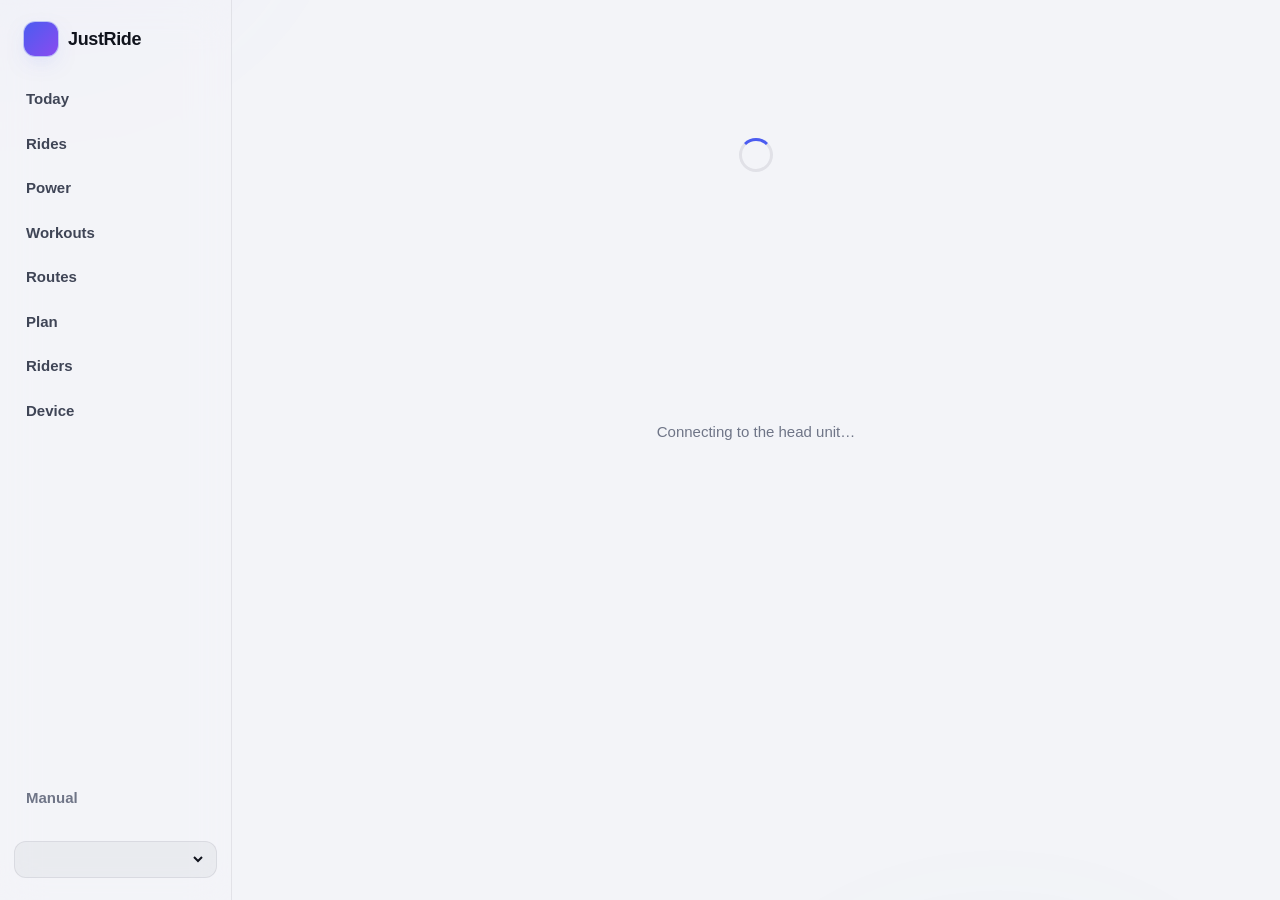
==== commit f85177ec: "NAS service: stats and plans while the head unit is off nas/justride_nas.py (stdlib Python, Docker) " ====
--- a/www/stats/index.html
+++ b/www/stats/index.html
@@ -5,17 +5,18 @@
 <meta name="viewport" content="width=device-width, initial-scale=1, viewport-fit=cover">
 <meta name="color-scheme" content="dark light">
 <title>JustRide</title>
-<link rel="icon" href="data:image/svg+xml,%3Csvg xmlns='http://www.w3.org/2000/svg' viewBox='0 0 24 24'%3E%3Crect width='24' height='24' rx='6' fill='%23000'/%3E%3Cpolygon fill='%23fff' transform='translate(12 12) scale(.7) translate(-12 -12)' points='13 2 3 14 12 14 11 22 21 10 12 10 13 2'/%3E%3C/svg%3E">
+<link rel="icon" href="data:image/svg+xml,%3Csvg xmlns='http://www.w3.org/2000/svg' viewBox='0 0 24 24'%3E%3Cdefs%3E%3ClinearGradient id='g' x2='1' y2='1'%3E%3Cstop stop-color='%237c8cff'/%3E%3Cstop offset='1' stop-color='%23b37cff'/%3E%3C/linearGradient%3E%3C/defs%3E%3Crect width='24' height='24' rx='6' fill='url(%23g)'/%3E%3Cpolygon fill='%23fff' transform='translate(12 12) scale(.7) translate(-12 -12)' points='13 2 3 14 12 14 11 22 21 10 12 10 13 2'/%3E%3C/svg%3E">
 <link rel="icon" type="image/png" sizes="192x192" href="icon-192.png">
 <link rel="apple-touch-icon" href="apple-touch-icon.png">
 <link rel="manifest" href="manifest.webmanifest">
 <meta name="apple-mobile-web-app-title" content="JustRide">
-<meta name="theme-color" content="#000000" media="(prefers-color-scheme: dark)">
-<meta name="theme-color" content="#f2f2f7" media="(prefers-color-scheme: light)">
+<meta name="theme-color" content="#07080c" media="(prefers-color-scheme: dark)">
+<meta name="theme-color" content="#f3f4f8" media="(prefers-color-scheme: light)">
 <link rel="stylesheet" href="vendor/uplot-1.6.32/uPlot.min.css">
 <link rel="stylesheet" href="style.css">
 </head>
 <body>
+<div class="aurora" aria-hidden="true"></div>
 <!-- Workout profile: fade towards the floor -->
 <svg width="0" height="0" style="position:absolute" aria-hidden="true"><defs><linearGradient id="pg-fade-g" x1="0" y1="0" x2="0" y2="1"><stop offset="0" stop-color="#fff" stop-opacity=".95"/><stop offset="1" stop-color="#fff" stop-opacity=".08"/></linearGradient><mask id="pg-fade" maskContentUnits="objectBoundingBox"><rect width="1" height="1" fill="url(#pg-fade-g)"/></mask></defs></svg>
 
@@ -36,6 +37,7 @@
 </aside>
 
 <main>
+  <div id="nas-bar" class="nas-bar" role="status" hidden></div>
   <div id="boot" class="boot"><div class="spinner"></div><p>Connecting to the head unit…</p></div>
 
   <!-- Today -->
--- a/www/stats/style.css
+++ b/www/stats/style.css
@@ -1,57 +1,56 @@
-/* JustRide web app, "Instrument" style (same as the device): black ground, solid surfaces, no glass, no gradients.
-   Colour means data (metrics, zones, status); chrome is greyscale; the primary action is white (black in light mode).
-   Dark first, light via prefers-color-scheme. System fonts only (offline). */
+/* JustRide web app. Dark first, light via prefers-color-scheme. System fonts only (offline). */
 :root {
   color-scheme: dark;
   --font: ui-sans-serif, -apple-system, BlinkMacSystemFont, "SF Pro Text", "Segoe UI Variable", "Segoe UI", Roboto, sans-serif;
   --mono: ui-monospace, "SF Mono", Menlo, Consolas, monospace;
-  --bg: #000000;
-  --surface: #1c1c1e;
-  --surface-solid: #1c1c1e;
-  --surface-2: rgba(255, 255, 255, 0.05);
-  --surface-3: rgba(255, 255, 255, 0.1);
-  --line: #2c2c2e;
-  --line-2: #3a3a3c;
-  --text: #ffffff;
-  --text-2: #aeaeb2;
-  --text-3: #8e8e93;
-  --accent: #ffffff;       /* primary action */
-  --accent-ink: #000000;
-  --link: #409cff;         /* links and focus: the only blue chrome */
-  --focus: #409cff;
-  --good: #30d158; --warn: #ffd60a; --bad: #ff453a; --info: #409cff;
+  --bg: #07080c;
+  --surface: rgba(22, 25, 34, 0.72);
+  --surface-solid: #141720;
+  --surface-2: rgba(255, 255, 255, 0.045);
+  --surface-3: rgba(255, 255, 255, 0.08);
+  --line: rgba(255, 255, 255, 0.07);
+  --line-2: rgba(255, 255, 255, 0.13);
+  --text: #eef0f6;
+  --text-2: #b4b9c8;
+  --text-3: #7c8295;
+  --accent: #7c8cff;
+  --accent-2: #b37cff;
+  --accent-ink: #0b0d18;
+  --glow: 0 0 0 1px rgba(124, 140, 255, 0.35), 0 8px 30px -8px rgba(124, 140, 255, 0.55);
+  --good: #3ddc97; --warn: #f5b94a; --bad: #ff6b6b; --info: #5ec8ff;
   /* Chart series (validated categorical slots 1-3, dark steps) */
   --s1: #3987e5; --s2: #d95926; --s3: #199e70;
   /* Metrics, as on the device */
-  --c-power: #ffb340; --c-hr: #ff375f; --c-cad: #40c8e0; --c-dist: #409cff; --c-load: #30d158;
-  /* Power zones, as on the device; Z7 (sprint) is white: above everything */
-  --z1: #8e8e93; --z2: #0a84ff; --z3: #30d158; --z4: #ffd60a; --z5: #ff9f0a; --z6: #ff453a; --z7: #ffffff;
+  --c-power: #f5b83d; --c-hr: #f85149; --c-cad: #39c5bb; --c-dist: #a371f7; --c-load: #7c8cff;
+  /* Power zones */
+  --z1: #6b7385; --z2: #3987e5; --z3: #1fb57f; --z4: #e8b100; --z5: #eb6834; --z6: #e34948; --z7: #a07cf0;
   /* Heart-rate zones: one hue, light -> dark */
-  --h1: #ffb3c1; --h2: #ff8098; --h3: #ff375f; --h4: #d1244a; --h5: #9e1736;
+  --h1: #f6b7b2; --h2: #f08a82; --h3: #e85d55; --h4: #c93a33; --h5: #9c2520;
   --r: 20px; --r-s: 12px;
-  --shadow: none;
+  --shadow: 0 1px 0 rgba(255, 255, 255, 0.04) inset, 0 20px 40px -24px rgba(0, 0, 0, 0.8);
 }
 @media (prefers-color-scheme: light) {
   :root {
     color-scheme: light;
-    --bg: #f2f2f7;
-    --surface: #ffffff;
+    --bg: #f3f4f8;
+    --surface: rgba(255, 255, 255, 0.78);
     --surface-solid: #ffffff;
-    --surface-2: rgba(0, 0, 0, 0.04);
-    --surface-3: rgba(0, 0, 0, 0.08);
-    --line: #e5e5ea;
-    --line-2: #d1d1d6;
-    --text: #000000;
-    --text-2: #3c3c43;
-    --text-3: #6c6c70;
-    --accent: #000000;
+    --surface-2: rgba(20, 24, 40, 0.04);
+    --surface-3: rgba(20, 24, 40, 0.08);
+    --line: rgba(20, 24, 40, 0.08);
+    --line-2: rgba(20, 24, 40, 0.15);
+    --text: #10131c;
+    --text-2: #3f4556;
+    --text-3: #6f7587;
+    --accent: #4b5cf0;
+    --accent-2: #8a4bf0;
     --accent-ink: #ffffff;
-    --link: #0066cc;
-    --focus: #0066cc;
-    --good: #248a3d; --warn: #a05a00; --bad: #d70015; --info: #0066cc;
+    --glow: 0 0 0 1px rgba(75, 92, 240, 0.3), 0 8px 24px -10px rgba(75, 92, 240, 0.5);
+    --good: #0f9d63; --warn: #b7791f; --bad: #d64545; --info: #1f84c7;
     --s1: #2a78d6; --s2: #eb6834; --s3: #1baf7a;
-    --c-power: #b25000; --c-hr: #d30f45; --c-cad: #0b7f93; --c-dist: #0066cc; --c-load: #248a3d;
-    --z1: #8e8e93; --z4: #e5b800; --z7: #1c1c1e;
+    --c-power: #c98500; --c-hr: #e34948; --c-cad: #138f88; --c-dist: #6250d6; --c-load: #4b5cf0;
+    --z1: #8b93a7;
+    --shadow: 0 1px 2px rgba(20, 24, 40, 0.05), 0 18px 40px -26px rgba(20, 24, 40, 0.35);
   }
 }
 
@@ -63,6 +62,14 @@
   font: 15px/1.5 var(--font); font-feature-settings: "tnum" 1, "ss01" 1; -webkit-font-smoothing: antialiased;
   display: grid; grid-template-columns: 232px minmax(0, 1fr);
 }
+.aurora {
+  position: fixed; inset: -20vmax; z-index: -1; pointer-events: none; filter: blur(60px); opacity: 0.55;
+  background:
+    radial-gradient(40vmax 30vmax at 15% 10%, rgba(124, 140, 255, 0.28), transparent 60%),
+    radial-gradient(35vmax 28vmax at 85% 0%, rgba(179, 124, 255, 0.22), transparent 60%),
+    radial-gradient(40vmax 30vmax at 70% 95%, rgba(31, 181, 127, 0.12), transparent 60%);
+}
+@media (prefers-color-scheme: light) { .aurora { opacity: 0.35; } }
 a { color: inherit; text-decoration: none; }
 h1, h2, h3 { margin: 0; letter-spacing: -0.02em; }
 h1 { font-size: clamp(26px, 3.4vw, 36px); font-weight: 700; line-height: 1.1; }
@@ -72,8 +79,8 @@
 .muted { color: var(--text-3); }
 .small { font-size: 13px; }
 .caption { color: var(--text-3); font-size: 12.5px; margin: 10px 0 0; }
-.eyebrow { display: inline-flex; align-items: center; gap: 6px; color: var(--text-3); font-size: 11px; font-weight: 600;
-  letter-spacing: 0.12em; text-transform: uppercase; }
+.eyebrow { display: inline-flex; align-items: center; gap: 6px; color: var(--text-3); font-size: 11.5px; font-weight: 600;
+  letter-spacing: 0.09em; text-transform: uppercase; }
 .error.wide { grid-column: 1 / -1; margin: 0; }
 .status-good { color: var(--good); } .status-bad { color: var(--bad); }
 .error { color: var(--bad); font-family: var(--mono); font-size: 13px; white-space: pre-wrap; }
@@ -82,22 +89,23 @@
 /* ---- Rail / navigation ---- */
 .rail {
   position: sticky; top: 0; height: 100vh; padding: 22px 14px; display: flex; flex-direction: column; gap: 22px;
-  border-right: 1px solid var(--line); background: var(--bg);
+  border-right: 1px solid var(--line); background: color-mix(in srgb, var(--bg) 60%, transparent); backdrop-filter: blur(20px);
 }
 .brand { display: flex; align-items: center; gap: 10px; padding: 0 10px; font-weight: 750; font-size: 18px; letter-spacing: -0.02em; }
-.logo { display: grid; place-items: center; width: 34px; height: 34px; border-radius: 11px; color: var(--accent-ink); background: var(--accent); }
+.logo { display: grid; place-items: center; width: 34px; height: 34px; border-radius: 11px; color: #fff;
+  background: linear-gradient(135deg, var(--accent), var(--accent-2)); box-shadow: var(--glow); }
 .logo .i { width: 18px; height: 18px; fill: currentColor; stroke: none; }
 .nav { display: flex; flex-direction: column; gap: 2px; }
 .nav a { display: flex; align-items: center; gap: 12px; padding: 10px 12px; border-radius: 12px; color: var(--text-2); font-weight: 550;
   transition: background 0.15s, color 0.15s; }
 .nav a:hover { background: var(--surface-2); color: var(--text); }
-.nav a.active { background: var(--surface); color: var(--text); }
-.nav a.active .i { color: var(--text); }
+.nav a.active { background: var(--surface-3); color: var(--text); box-shadow: inset 0 0 0 1px var(--line); }
+.nav a.active .i { color: var(--accent); }
 .rail-link { margin-top: auto; display: flex; align-items: center; gap: 12px; padding: 10px 12px; border-radius: 12px; color: var(--text-3); font-weight: 550; }
 .rail-link:hover { background: var(--surface-2); color: var(--text); }
 .rail-link + .rider { margin-top: 0; }
 .rider { margin-top: auto; display: flex; align-items: center; gap: 8px; padding: 8px 10px; border-radius: 12px;
-  background: var(--surface); color: var(--text-3); border: 0; }
+  background: var(--surface-2); color: var(--text-3); border: 1px solid var(--line); }
 .rider select { flex: 1; min-width: 0; background: none; border: 0; color: var(--text); font: inherit; font-weight: 600; outline: none; }
 .rider option { background: var(--surface-solid); }
 
@@ -111,7 +119,7 @@
     border-right: 0; border-top: 1px solid var(--line); gap: 0; background: color-mix(in srgb, var(--bg) 82%, transparent); }
   .brand, .rail-link { display: none; }
   .page-head > .actions, .page-head > .btn { width: 100%; }  /* below the title: the rider picker sits top right */
-  .rail { background: var(--bg); }
+  .rail { backdrop-filter: none; background: color-mix(in srgb, var(--surface-solid) 94%, transparent); }
   .rider { position: fixed; top: 14px; right: 16px; margin: 0; padding: 6px 10px; z-index: 21; background: var(--surface-solid); }
   .rider select { max-width: 120px; }
   .nav { flex-direction: row; flex: 1; justify-content: space-around; }
@@ -128,7 +136,8 @@
 .actions { display: flex; gap: 8px; flex-wrap: wrap; }
 .section { margin: 28px 0 12px; }
 .card {
-  background: var(--surface); border: 0; border-radius: var(--r); padding: 20px; margin-bottom: 16px;
+  background: var(--surface); border: 1px solid var(--line); border-radius: var(--r); padding: 20px;
+  box-shadow: var(--shadow); backdrop-filter: blur(24px) saturate(1.3); margin-bottom: 16px;
 }
 .card > h2 { margin-bottom: 12px; }
 .card-head { display: flex; align-items: center; justify-content: space-between; gap: 12px; flex-wrap: wrap; margin-bottom: 12px; }
@@ -142,13 +151,16 @@
 .stack { display: flex; flex-direction: column; gap: 16px; margin-bottom: 16px; }
 .scroll { overflow-x: auto; }
 .spacer { flex: 1; }
-.link { color: var(--link); font-weight: 600; font-size: 14px; display: inline-flex; align-items: center; gap: 6px; }
+.link { color: var(--accent); font-weight: 600; font-size: 14px; display: inline-flex; align-items: center; gap: 6px; }
 .back { margin-bottom: 6px; }
 
 /* Hero */
 .hero { display: flex; align-items: center; justify-content: space-between; gap: 24px; flex-wrap: wrap; position: relative; overflow: hidden; }
-.hero-num { font-size: clamp(56px, 8vw, 88px); font-weight: 650; letter-spacing: -0.045em; line-height: 1; margin: 6px 0 10px; color: var(--text); }
-.hero-num small { font-size: 0.32em; font-weight: 550; letter-spacing: 0; margin-left: 4px; color: var(--text-3); }
+.hero::after { content: ""; position: absolute; inset: auto -20% -60% 30%; height: 120%; pointer-events: none;
+  background: radial-gradient(closest-side, rgba(124, 140, 255, 0.18), transparent); }
+.hero-num { font-size: clamp(56px, 8vw, 84px); font-weight: 750; letter-spacing: -0.05em; line-height: 1; margin: 6px 0 10px;
+  background: linear-gradient(180deg, var(--text), color-mix(in srgb, var(--text) 55%, transparent)); -webkit-background-clip: text; background-clip: text; color: transparent; }
+.hero-num small { font-size: 0.35em; letter-spacing: 0; margin-left: 4px; color: var(--text-3); -webkit-text-fill-color: var(--text-3); }
 .hero-side { display: flex; gap: 28px; flex-wrap: wrap; }
 .hero-side b { display: block; font-size: 30px; font-weight: 700; letter-spacing: -0.03em; }
 .hero-side small { color: var(--text-3); font-size: 12px; }
@@ -165,29 +177,29 @@
 /* Tiles */
 .tiles { display: grid; grid-template-columns: repeat(auto-fill, minmax(min(150px, 40vw), 1fr)); gap: 12px; margin-bottom: 16px; }
 .tiles.compact { grid-template-columns: repeat(auto-fill, minmax(120px, 1fr)); gap: 8px; margin: 14px 0 0; }
-.tile { background: var(--surface); border: 0; border-radius: 16px; padding: 14px 16px; --tc: var(--text-3); }
+.tile { background: var(--surface); border: 1px solid var(--line); border-radius: 16px; padding: 14px 16px; backdrop-filter: blur(20px); --tc: var(--text-3); }
 .tiles.compact .tile { background: var(--surface-2); padding: 10px 12px; border-radius: 12px; }
 .tile.power { --tc: var(--c-power); } .tile.hr { --tc: var(--c-hr); } .tile.cad { --tc: var(--c-cad); }
 .tile.dist { --tc: var(--c-dist); } .tile.load { --tc: var(--c-load); }
-.tile-label { display: flex; align-items: center; gap: 6px; color: var(--tc); font-size: 11px; font-weight: 650; letter-spacing: 0.1em; text-transform: uppercase; }
-.tile-label .i { width: 14px; height: 14px; color: var(--tc); }
-.tile-value { font-size: 26px; font-weight: 650; letter-spacing: -0.03em; margin-top: 4px; white-space: nowrap; }
+.tile-label { display: flex; align-items: center; gap: 6px; color: var(--text-3); font-size: 12.5px; font-weight: 550; }
+.tile-label .i { width: 15px; height: 15px; color: var(--tc); }
+.tile-value { font-size: 24px; font-weight: 700; letter-spacing: -0.03em; margin-top: 4px; white-space: nowrap; }
 .tiles.compact .tile-value { font-size: 19px; }
 .tile-value small { font-size: 13px; color: var(--text-3); font-weight: 550; margin-left: 4px; letter-spacing: 0; }
 
 /* Buttons */
 .btn { display: inline-flex; align-items: center; justify-content: center; gap: 8px; height: 40px; padding: 0 16px; border-radius: 12px;
-  font: 600 14px var(--font); color: var(--text); background: var(--surface-3); border: 0; cursor: pointer;
+  font: 600 14px var(--font); color: var(--text); background: var(--surface-3); border: 1px solid var(--line-2); cursor: pointer;
   transition: transform 0.1s, background 0.15s, box-shadow 0.15s; white-space: nowrap; }
-.btn:hover { background: var(--line-2); }
+.btn:hover { background: color-mix(in srgb, var(--surface-3) 60%, var(--line-2)); }
 .btn:active { transform: scale(0.98); }
 .btn .i { width: 16px; height: 16px; }
-.btn.primary { color: var(--accent-ink); background: var(--accent); }
-.btn.primary:hover { background: color-mix(in srgb, var(--accent) 86%, var(--bg)); }
-.btn.ghost { background: transparent; box-shadow: inset 0 0 0 1px var(--line-2); }
+.btn.primary { color: #fff; border-color: transparent; background: linear-gradient(135deg, var(--accent), var(--accent-2)); box-shadow: var(--glow); }
+.btn.primary:hover { filter: brightness(1.08); }
+.btn.ghost { background: transparent; }
 .btn.danger { color: var(--bad); }
 .btn.pulse { animation: pulse 2s infinite; }
-@keyframes pulse { 50% { box-shadow: 0 0 0 4px color-mix(in srgb, var(--accent) 30%, transparent); } }
+@keyframes pulse { 50% { box-shadow: 0 0 0 4px rgba(124, 140, 255, 0.25), var(--glow); } }
 .chip-btn { height: 32px; padding: 0 12px; font-size: 13px; border-radius: 999px; }
 .icon-btn { display: grid; place-items: center; width: 30px; height: 30px; border-radius: 9px; border: 0; background: none; color: var(--text-3); cursor: pointer; }
 .icon-btn:hover { background: var(--surface-3); color: var(--text); }
@@ -195,11 +207,11 @@
 .icon-btn .i { width: 16px; height: 16px; }
 .file-btn { position: relative; }
 button:focus-visible, a:focus-visible, input:focus-visible, select:focus-visible, textarea:focus-visible, .btn:focus-within {
-  outline: 2px solid var(--focus); outline-offset: 2px; }
-
-.seg { display: inline-flex; padding: 3px; gap: 2px; border-radius: 11px; background: var(--surface-2); border: 0; }
+  outline: 2px solid var(--accent); outline-offset: 2px; }
+
+.seg { display: inline-flex; padding: 3px; gap: 2px; border-radius: 11px; background: var(--surface-2); border: 1px solid var(--line); }
 .seg button { border: 0; background: none; color: var(--text-3); font: 600 12.5px var(--font); padding: 5px 10px; border-radius: 8px; cursor: pointer; }
-.seg button.active { background: var(--line-2); color: var(--text); }
+.seg button.active { background: var(--surface-3); color: var(--text); }
 
 /* Inputs */
 input, textarea, select { font: inherit; color: var(--text); }
@@ -221,23 +233,23 @@
 .bpm { color: var(--c-hr); font-weight: 600; font-size: 12px; white-space: nowrap; }
 .ftp-input { display: flex; align-items: center; gap: 8px; margin-top: 14px; color: var(--text-3); font-size: 13px; }
 .ftp-input input { width: 74px; }
-input[type="range"] { width: 100%; accent-color: var(--text); height: 22px; }
+input[type="range"] { width: 100%; accent-color: var(--accent); height: 22px; }
 
 /* Switch */
 .switch { display: flex; gap: 12px; align-items: flex-start; cursor: pointer; margin: 16px 0; }
 .switch input { position: absolute; opacity: 0; }
 .switch > span { flex: none; width: 42px; height: 24px; border-radius: 999px; background: var(--surface-3); border: 1px solid var(--line-2); position: relative; transition: background 0.2s; }
 .switch > span::after { content: ""; position: absolute; top: 2px; left: 2px; width: 18px; height: 18px; border-radius: 50%; background: #fff; transition: transform 0.2s; }
-.switch input:checked + span { background: var(--good); border-color: transparent; }
+.switch input:checked + span { background: var(--accent); }
 .switch input:checked + span::after { transform: translateX(18px); }
-.switch input:focus-visible + span { outline: 2px solid var(--focus); outline-offset: 2px; }
+.switch input:focus-visible + span { outline: 2px solid var(--accent); outline-offset: 2px; }
 .switch small { display: block; color: var(--text-3); font-size: 12.5px; }
 
 /* Ride rows */
 .ride-list { display: flex; flex-direction: column; gap: 8px; }
 .ride-row { display: grid; grid-template-columns: 40px minmax(0, 1fr) repeat(4, 76px); align-items: center; gap: 12px; padding: 12px 16px;
-  background: var(--surface); border: 0; border-radius: 16px; transition: background 0.15s; }
-.ride-row:hover { background: color-mix(in srgb, var(--surface) 80%, var(--text)); }
+  background: var(--surface); border: 1px solid var(--line); border-radius: 16px; backdrop-filter: blur(20px); transition: border-color 0.15s, transform 0.15s; }
+.ride-row:hover { border-color: var(--line-2); transform: translateY(-1px); }
 .ride-ic { display: grid; place-items: center; width: 40px; height: 40px; border-radius: 12px; color: var(--c); background: color-mix(in srgb, var(--c) 15%, transparent); --c: var(--c-load); }
 .ride-ic.dist { --c: var(--c-dist); }
 .ride-name { min-width: 0; }
@@ -255,7 +267,7 @@
 
 /* Charts */
 .chart { min-height: 120px; }
-.chart-card { background: var(--surface); border: 0; border-radius: var(--r); padding: 16px 16px 8px; }
+.chart-card { background: var(--surface); border: 1px solid var(--line); border-radius: var(--r); padding: 16px 16px 8px; backdrop-filter: blur(24px); }
 .chart-card h3 { display: flex; align-items: center; gap: 8px; margin-bottom: 6px; color: var(--text-2); }
 .chart-card h3 .i { width: 16px; height: 16px; }
 .uplot { font-family: var(--font); }
@@ -263,7 +275,7 @@
 .u-legend .u-marker { border-radius: 3px; width: 10px; height: 10px; }
 .u-legend th { font-weight: 550; }
 .u-legend .u-value { font-weight: 650; color: var(--text); }
-.u-select { background: var(--surface-3); }
+.u-select { background: rgba(124, 140, 255, 0.12); }
 
 /* Zones */
 .zones { display: flex; flex-direction: column; gap: 8px; }
@@ -277,7 +289,7 @@
 table { border-collapse: collapse; width: 100%; font-size: 13.5px; }
 th { text-align: left; color: var(--text-3); font-weight: 600; font-size: 12px; text-transform: uppercase; letter-spacing: 0.05em; padding: 8px 10px; border-bottom: 1px solid var(--line); }
 td { padding: 9px 10px; border-bottom: 1px solid var(--line); white-space: nowrap; }
-td a { display: inline-flex; align-items: center; gap: 6px; color: var(--link); }
+td a { display: inline-flex; align-items: center; gap: 6px; color: var(--accent); }
 tr:last-child td { border-bottom: 0; }
 
 /* Workout builder */
@@ -291,7 +303,7 @@
 .lib-item:hover { background: var(--surface-2); color: var(--text); }
 .lib-item.active { background: var(--surface-3); color: var(--text); }
 .lib-item .i { width: 15px; height: 15px; color: var(--text-3); }
-.profile-wrap { margin-top: 16px; padding: 12px 0 0; }
+.profile-wrap { margin-top: 16px; padding: 12px 0 0; border-radius: 14px; background: linear-gradient(180deg, transparent, var(--surface-2)); }
 .profile { display: block; width: 100%; height: 200px; }
 .profile { overflow: visible; }
 .profile .area { stroke: none; }
@@ -302,38 +314,37 @@
 .profile .ftp-line { stroke: var(--text-3); stroke-dasharray: 4 4; stroke-width: 1px; vector-effect: non-scaling-stroke; opacity: 0.6; }
 .profile.compact { height: 28px; margin-top: auto; }
 .profile .adapt-band { fill: rgba(255, 255, 255, 0.05); stroke: rgba(255, 255, 255, 0.35); stroke-width: 1px; stroke-dasharray: 3 3; vector-effect: non-scaling-stroke; }
-.field.check div { gap: 8px; } .field.check input { width: 18px; height: 18px; accent-color: var(--text); }
+.field.check div { gap: 8px; } .field.check input { width: 18px; height: 18px; accent-color: var(--accent); }
 .zone-legend { display: flex; flex-wrap: wrap; gap: 4px 14px; margin-top: 10px; font-size: 12px; color: var(--text-3); }
 .zone-legend span { display: inline-flex; align-items: center; gap: 6px; }
 .zone-legend span::before { content: ""; width: 10px; height: 10px; border-radius: 3px; background: var(--zc); }
 .blocks { display: flex; flex-direction: column; gap: 8px; }
-.block { background: var(--surface); border: 0; border-left: 4px solid var(--zc); border-radius: 14px; padding: 12px 14px; }
+.block { background: var(--surface); border: 1px solid var(--line); border-left: 4px solid var(--zc); border-radius: 14px; padding: 12px 14px; backdrop-filter: blur(20px); }
 .block-head { display: flex; align-items: center; gap: 10px; margin-bottom: 10px; }
 .chip { font-size: 12px; font-weight: 700; letter-spacing: 0.04em; text-transform: uppercase; color: var(--zc); }
-@media (prefers-color-scheme: light) { .chip { color: color-mix(in srgb, var(--zc) 70%, var(--text)); } }
 .block-dur { color: var(--text-3); font-size: 13px; }
 .block-tools { margin-left: auto; display: flex; gap: 2px; }
 .block-fields { display: flex; flex-wrap: wrap; gap: 12px 18px; }
 .add-row { display: flex; align-items: center; flex-wrap: wrap; gap: 8px; margin: 14px 0; }
 .save-bar { position: sticky; bottom: 16px; display: flex; flex-wrap: wrap; gap: 8px; align-items: center; padding: 10px; border-radius: 16px;
-  background: var(--surface-solid); border: 1px solid var(--line-2); }
+  background: color-mix(in srgb, var(--surface-solid) 85%, transparent); border: 1px solid var(--line-2); backdrop-filter: blur(20px); box-shadow: var(--shadow); }
 @media (max-width: 860px) { .save-bar { bottom: 84px; } }
 
 /* Generator sheet */
 dialog.sheet { width: min(760px, calc(100vw - 24px)); max-height: calc(100vh - 40px); border: 1px solid var(--line-2); border-radius: 24px; padding: 22px;
   background: var(--surface-solid); color: var(--text); box-shadow: 0 40px 80px -20px rgba(0, 0, 0, 0.6); }
 dialog.sheet.narrow { width: min(440px, calc(100vw - 24px)); }
-dialog.sheet::backdrop { background: rgba(0, 0, 0, 0.7); }
+dialog.sheet::backdrop { background: rgba(5, 6, 10, 0.55); backdrop-filter: blur(6px); }
 dialog[open] { animation: rise 0.25s cubic-bezier(0.2, 0.7, 0.2, 1); }
 .sheet-head { display: flex; align-items: center; justify-content: space-between; margin-bottom: 16px; }
 .sheet-foot { display: flex; justify-content: flex-end; margin-top: 16px; }
 .gen-types { display: grid; grid-template-columns: repeat(auto-fill, minmax(160px, 1fr)); gap: 8px; }
 .gen-types.three { grid-template-columns: repeat(auto-fill, minmax(220px, 1fr)); margin-bottom: 20px; }
 .gen-type { display: flex; flex-direction: column; gap: 4px; text-align: left; padding: 12px 14px; border-radius: 14px; cursor: pointer;
-  background: var(--surface-2); border: 1px solid transparent; color: var(--text); font: inherit; border-top: 3px solid var(--zc, var(--text-3)); transition: border-color 0.15s, background 0.15s; }
+  background: var(--surface-2); border: 1px solid var(--line); color: var(--text); font: inherit; border-top: 3px solid var(--zc, var(--accent)); transition: border-color 0.15s, background 0.15s; }
 .gen-type span { color: var(--text-3); font-size: 12.5px; line-height: 1.35; }
 .gen-type:hover { background: var(--surface-3); }
-.gen-type.active { border-color: var(--text); background: var(--surface-3); }
+.gen-type.active { border-color: var(--accent); box-shadow: var(--glow); background: color-mix(in srgb, var(--accent) 10%, var(--surface-2)); }
 .sliders { display: grid; gap: 16px; margin-top: 18px; }
 .gen-preview { border-radius: 16px; background: var(--surface-2); padding: 12px 14px; }
 .gen-preview .profile { height: 120px; }
@@ -347,18 +358,18 @@
 @media (max-width: 860px) { .setup-grid { grid-template-columns: 1fr; } }
 .days { display: flex; gap: 6px; flex-wrap: wrap; margin-top: 12px; }
 .day-pill { width: 52px; height: 44px; border-radius: 12px; border: 1px solid var(--line-2); background: var(--surface-2); color: var(--text-3); font: 650 13px var(--font); cursor: pointer; }
-.day-pill.on { background: var(--accent); color: var(--accent-ink); border-color: transparent; }
-.day-pill.on.long { box-shadow: 0 0 0 2px var(--bg), 0 0 0 4px var(--accent); }
+.day-pill.on { background: color-mix(in srgb, var(--accent) 22%, transparent); color: var(--text); border-color: color-mix(in srgb, var(--accent) 50%, transparent); }
+.day-pill.on.long { box-shadow: 0 0 0 2px var(--accent); }
 .progress { height: 6px; border-radius: 999px; background: var(--surface-3); overflow: hidden; margin: -8px 0 18px; }
-.progress span { display: block; height: 100%; width: var(--p, 0); background: var(--accent); border-radius: inherit; }
+.progress span { display: block; height: 100%; width: var(--p, 0); background: linear-gradient(90deg, var(--accent), var(--accent-2)); border-radius: inherit; }
 .cal { display: flex; flex-direction: column; gap: 6px; overflow-x: auto; }
 .cal-head, .cal-week { display: grid; grid-template-columns: 44px repeat(7, minmax(92px, 1fr)) 110px; gap: 6px; min-width: 860px; }
 .cal-head span { color: var(--text-3); font-size: 12px; font-weight: 600; text-transform: uppercase; letter-spacing: 0.06em; padding: 0 6px; }
 .cal-wk { display: flex; flex-direction: column; justify-content: center; color: var(--text-3); font-weight: 700; font-size: 13px; }
 .cal-wk i { font-style: normal; font-weight: 500; font-size: 11px; color: var(--good); }
 .cal-day { min-height: 92px; padding: 8px; border-radius: 12px; background: var(--surface-2); border: 1px solid var(--line); display: flex; flex-direction: column; gap: 2px; font-size: 12px; }
-.cal-day.has { background: var(--surface); border-top: 3px solid var(--zc); }
-.cal-day.today { box-shadow: 0 0 0 2px var(--text); }
+.cal-day.has { background: var(--surface); border-top: 3px solid var(--zc); backdrop-filter: blur(20px); }
+.cal-day.today { box-shadow: 0 0 0 2px var(--accent); }
 .cal-day.past:not(.done) { opacity: 0.55; }
 .cal-day.done { border-color: color-mix(in srgb, var(--good) 45%, transparent); }
 .cal-day.moved { opacity: 0.55; border-top-style: dashed; }
@@ -371,24 +382,31 @@
 .cal-day.tap { cursor: pointer; }
 .cal-day.tap:hover { border-color: var(--line-2); }
 .cal-day.avail-off { border-style: dashed; border-color: color-mix(in srgb, var(--warn) 55%, transparent); }
-.cal-day.avail-on { border-color: color-mix(in srgb, var(--good) 55%, transparent); }
+.cal-day.avail-on { border-color: color-mix(in srgb, var(--accent) 55%, transparent); }
 .cal-tag { margin-left: auto; padding: 0 6px; border-radius: 6px; font-size: 10.5px; font-weight: 650; background: var(--surface-3); color: var(--text-2); }
 .avail-off .cal-tag { color: var(--warn); }
-.avail-on .cal-tag { color: var(--good); }
+.avail-on .cal-tag { color: var(--accent); }
 .cal-load { display: flex; flex-direction: column; justify-content: center; gap: 4px; }
 .bar { position: relative; height: 18px; border-radius: 5px; background: var(--surface-2); }
 .bar::before { content: ""; position: absolute; inset: 0 auto 0 0; width: var(--w); border-radius: 5px; background: var(--bc); opacity: 0.85; }
-.bar.plan { --bc: var(--line-2); }
+.bar.plan { --bc: color-mix(in srgb, var(--accent) 55%, transparent); }
 .bar.done { --bc: var(--good); }
 .bar span { display: block; position: relative; font-size: 11px; font-weight: 650; padding-left: 6px; line-height: 18px; }
 
+/* Served by the NAS: head unit off / changes waiting */
+.nas-bar { display: flex; align-items: flex-start; gap: 10px; padding: 10px 14px; margin-bottom: 18px; border-radius: var(--r-s);
+  background: var(--surface); color: var(--text-2); font-size: 13.5px; }
+.nas-bar .i { color: var(--info); margin-top: 1px; }
+.nas-bar.off .i { color: var(--warn); }
+.nas-bar b { color: var(--text); }
+
 /* Empty, boot, toasts */
 .empty { text-align: center; padding: 40px 20px; color: var(--text-3); border: 1px dashed var(--line-2); border-radius: var(--r); }
-.empty .i { width: 28px; height: 28px; color: var(--text-2); }
+.empty .i { width: 28px; height: 28px; color: var(--accent); }
 .empty h3 { color: var(--text); margin: 10px 0 4px; font-size: 16px; }
 .empty p { margin: 0 auto; max-width: 420px; font-size: 13.5px; }
 .boot { display: grid; place-items: center; gap: 14px; min-height: 60vh; color: var(--text-3); text-align: center; }
-.spinner { width: 34px; height: 34px; border-radius: 50%; border: 3px solid var(--surface-3); border-top-color: var(--text); animation: spin 0.8s linear infinite; }
+.spinner { width: 34px; height: 34px; border-radius: 50%; border: 3px solid var(--surface-3); border-top-color: var(--accent); animation: spin 0.8s linear infinite; }
 @keyframes spin { to { transform: rotate(360deg); } }
 .skeleton { border-radius: var(--r); background: linear-gradient(90deg, var(--surface-2), var(--surface-3), var(--surface-2)); background-size: 200% 100%; animation: shimmer 1.2s infinite; }
 @keyframes shimmer { to { background-position: -200% 0; } }
@@ -410,10 +428,10 @@
 .lead { max-width: 720px; margin: -8px 0 18px; }
 .riders { display: grid; grid-template-columns: repeat(auto-fill, minmax(min(100%, 380px), 1fr)); gap: 16px; }
 .riders .card { margin: 0; display: flex; flex-direction: column; gap: 16px; }
-.rider-card.active { box-shadow: inset 0 0 0 1px var(--line-2); }
+.rider-card.active { box-shadow: var(--shadow), 0 0 0 1px color-mix(in srgb, var(--accent) 45%, transparent); }
 .rider-head { display: flex; align-items: center; gap: 12px; }
 .avatar { flex: none; width: 40px; height: 40px; border-radius: 12px; display: grid; place-items: center; font-weight: 700; font-size: 17px;
-  color: var(--accent-ink); background: var(--accent); text-transform: uppercase; }
+  color: #fff; background: linear-gradient(135deg, var(--accent), var(--accent-2)); text-transform: uppercase; }
 .rider-card:not(.active) .avatar { background: var(--surface-3); color: var(--text-2); }
 .rider-title { flex: 1; min-width: 0; display: flex; flex-direction: column; }
 .rider-name { width: 100%; background: none; border: 1px solid transparent; border-radius: 10px; padding: 4px 8px; margin-left: -8px;
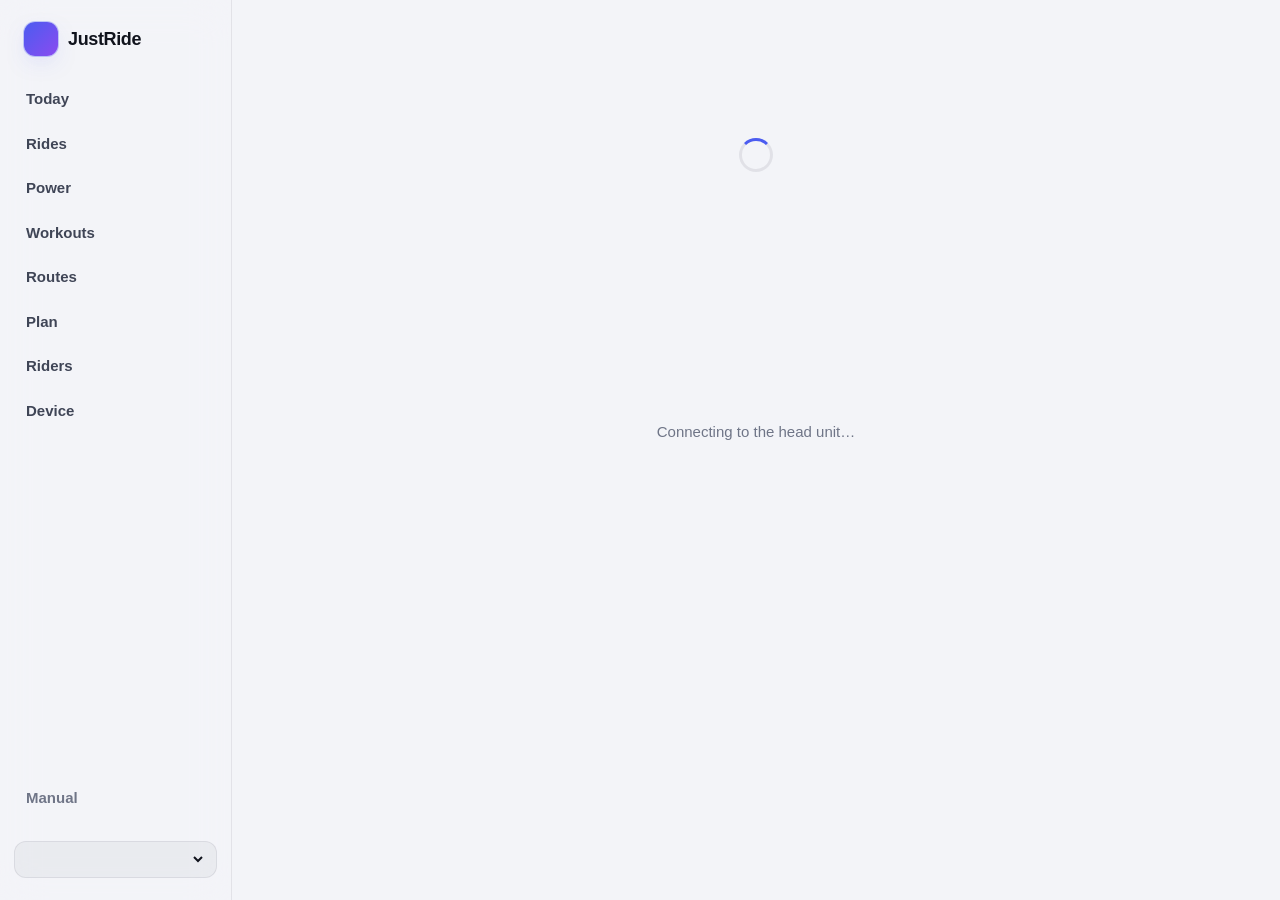
==== commit 969958f1: "SQL console: read-only queries only The user's text is prepared as one statement inside SELECT * FRO" ====
--- a/www/stats/index.html
+++ b/www/stats/index.html
@@ -5,18 +5,17 @@
 <meta name="viewport" content="width=device-width, initial-scale=1, viewport-fit=cover">
 <meta name="color-scheme" content="dark light">
 <title>JustRide</title>
-<link rel="icon" href="data:image/svg+xml,%3Csvg xmlns='http://www.w3.org/2000/svg' viewBox='0 0 24 24'%3E%3Cdefs%3E%3ClinearGradient id='g' x2='1' y2='1'%3E%3Cstop stop-color='%237c8cff'/%3E%3Cstop offset='1' stop-color='%23b37cff'/%3E%3C/linearGradient%3E%3C/defs%3E%3Crect width='24' height='24' rx='6' fill='url(%23g)'/%3E%3Cpolygon fill='%23fff' transform='translate(12 12) scale(.7) translate(-12 -12)' points='13 2 3 14 12 14 11 22 21 10 12 10 13 2'/%3E%3C/svg%3E">
+<link rel="icon" href="data:image/svg+xml,%3Csvg xmlns='http://www.w3.org/2000/svg' viewBox='0 0 24 24'%3E%3Crect width='24' height='24' rx='6' fill='%23000'/%3E%3Cpolygon fill='%23fff' transform='translate(12 12) scale(.7) translate(-12 -12)' points='13 2 3 14 12 14 11 22 21 10 12 10 13 2'/%3E%3C/svg%3E">
 <link rel="icon" type="image/png" sizes="192x192" href="icon-192.png">
 <link rel="apple-touch-icon" href="apple-touch-icon.png">
 <link rel="manifest" href="manifest.webmanifest">
 <meta name="apple-mobile-web-app-title" content="JustRide">
-<meta name="theme-color" content="#07080c" media="(prefers-color-scheme: dark)">
-<meta name="theme-color" content="#f3f4f8" media="(prefers-color-scheme: light)">
+<meta name="theme-color" content="#000000" media="(prefers-color-scheme: dark)">
+<meta name="theme-color" content="#f2f2f7" media="(prefers-color-scheme: light)">
 <link rel="stylesheet" href="vendor/uplot-1.6.32/uPlot.min.css">
 <link rel="stylesheet" href="style.css">
 </head>
 <body>
-<div class="aurora" aria-hidden="true"></div>
 <!-- Workout profile: fade towards the floor -->
 <svg width="0" height="0" style="position:absolute" aria-hidden="true"><defs><linearGradient id="pg-fade-g" x1="0" y1="0" x2="0" y2="1"><stop offset="0" stop-color="#fff" stop-opacity=".95"/><stop offset="1" stop-color="#fff" stop-opacity=".08"/></linearGradient><mask id="pg-fade" maskContentUnits="objectBoundingBox"><rect width="1" height="1" fill="url(#pg-fade-g)"/></mask></defs></svg>
 
@@ -37,7 +36,6 @@
 </aside>
 
 <main>
-  <div id="nas-bar" class="nas-bar" role="status" hidden></div>
   <div id="boot" class="boot"><div class="spinner"></div><p>Connecting to the head unit…</p></div>
 
   <!-- Today -->
@@ -220,7 +218,7 @@
     </div>
     <div class="card"><h2>Ride files</h2><div id="files" class="scroll"></div></div>
     <details class="card">
-      <summary><h2>SQL console</h2><span class="muted small">DuckDB over <code>summary</code> and <code>bests</code> · loads 34 MB on first run</span></summary>
+      <summary><h2>SQL console</h2><span class="muted small">Read-only queries over <code>summary</code> and <code>bests</code> · DuckDB, 34 MB on first run</span></summary>
       <textarea id="sql-text" rows="5" spellcheck="false">SELECT date_trunc('month', start_utc) AS month, count(*) AS rides,
        round(sum(tss)) AS tss, round(sum(duration_s) / 3600, 1) AS hours
 FROM summary GROUP BY 1 ORDER BY 1 DESC</textarea>
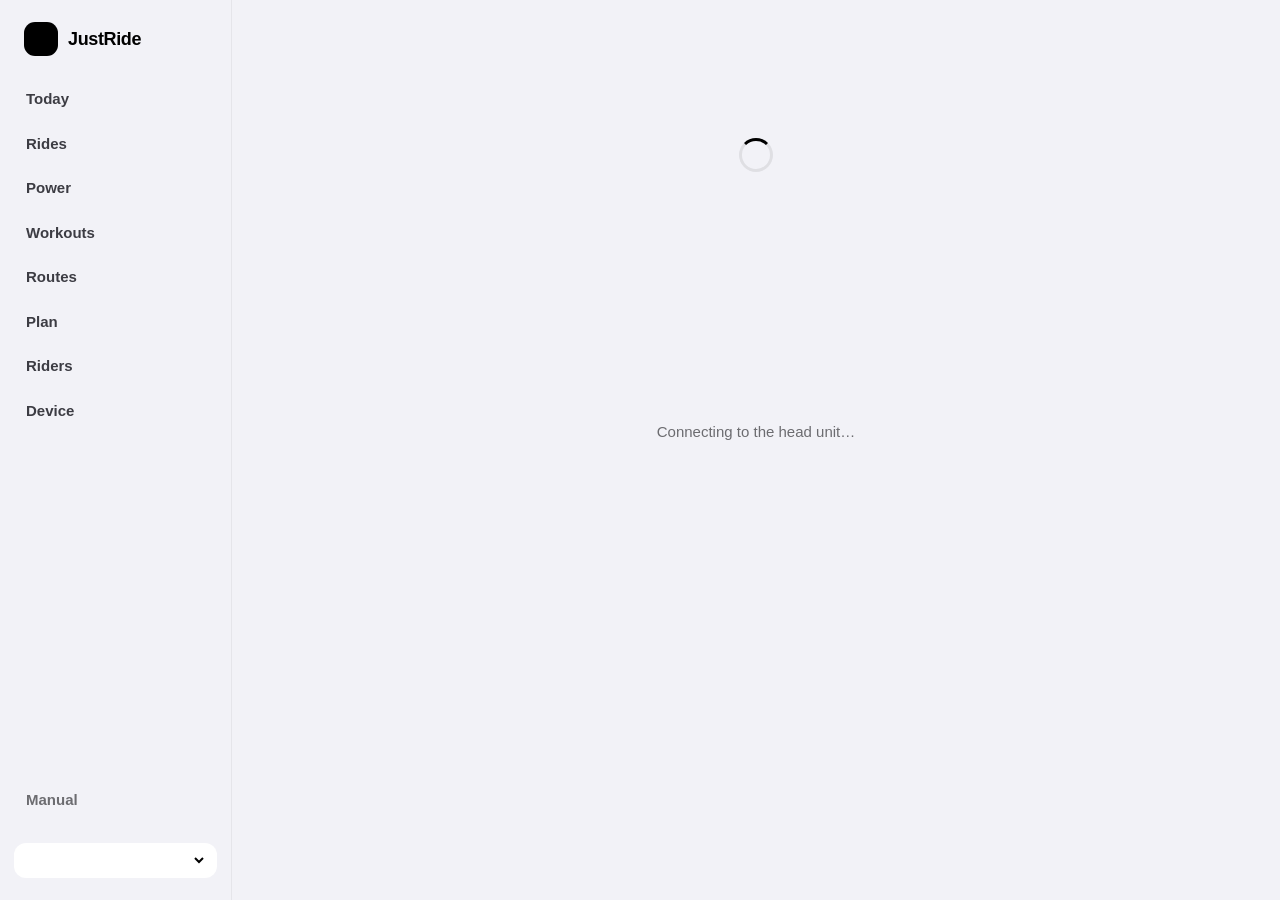
==== commit 6eeefcc8: "Merge feat/nas: NAS service and offline bar Co-Authored-By: Claude Opus 5.5 <noreply@anthropic.com>" ====
--- a/www/stats/index.html
+++ b/www/stats/index.html
@@ -36,6 +36,7 @@
 </aside>
 
 <main>
+  <div id="nas-bar" class="nas-bar" role="status" hidden></div>
   <div id="boot" class="boot"><div class="spinner"></div><p>Connecting to the head unit…</p></div>
 
   <!-- Today -->
--- a/www/stats/style.css
+++ b/www/stats/style.css
@@ -1,56 +1,57 @@
-/* JustRide web app. Dark first, light via prefers-color-scheme. System fonts only (offline). */
+/* JustRide web app, "Instrument" style (same as the device): black ground, solid surfaces, no glass, no gradients.
+   Colour means data (metrics, zones, status); chrome is greyscale; the primary action is white (black in light mode).
+   Dark first, light via prefers-color-scheme. System fonts only (offline). */
 :root {
   color-scheme: dark;
   --font: ui-sans-serif, -apple-system, BlinkMacSystemFont, "SF Pro Text", "Segoe UI Variable", "Segoe UI", Roboto, sans-serif;
   --mono: ui-monospace, "SF Mono", Menlo, Consolas, monospace;
-  --bg: #07080c;
-  --surface: rgba(22, 25, 34, 0.72);
-  --surface-solid: #141720;
-  --surface-2: rgba(255, 255, 255, 0.045);
-  --surface-3: rgba(255, 255, 255, 0.08);
-  --line: rgba(255, 255, 255, 0.07);
-  --line-2: rgba(255, 255, 255, 0.13);
-  --text: #eef0f6;
-  --text-2: #b4b9c8;
-  --text-3: #7c8295;
-  --accent: #7c8cff;
-  --accent-2: #b37cff;
-  --accent-ink: #0b0d18;
-  --glow: 0 0 0 1px rgba(124, 140, 255, 0.35), 0 8px 30px -8px rgba(124, 140, 255, 0.55);
-  --good: #3ddc97; --warn: #f5b94a; --bad: #ff6b6b; --info: #5ec8ff;
+  --bg: #000000;
+  --surface: #1c1c1e;
+  --surface-solid: #1c1c1e;
+  --surface-2: rgba(255, 255, 255, 0.05);
+  --surface-3: rgba(255, 255, 255, 0.1);
+  --line: #2c2c2e;
+  --line-2: #3a3a3c;
+  --text: #ffffff;
+  --text-2: #aeaeb2;
+  --text-3: #8e8e93;
+  --accent: #ffffff;       /* primary action */
+  --accent-ink: #000000;
+  --link: #409cff;         /* links and focus: the only blue chrome */
+  --focus: #409cff;
+  --good: #30d158; --warn: #ffd60a; --bad: #ff453a; --info: #409cff;
   /* Chart series (validated categorical slots 1-3, dark steps) */
   --s1: #3987e5; --s2: #d95926; --s3: #199e70;
   /* Metrics, as on the device */
-  --c-power: #f5b83d; --c-hr: #f85149; --c-cad: #39c5bb; --c-dist: #a371f7; --c-load: #7c8cff;
-  /* Power zones */
-  --z1: #6b7385; --z2: #3987e5; --z3: #1fb57f; --z4: #e8b100; --z5: #eb6834; --z6: #e34948; --z7: #a07cf0;
+  --c-power: #ffb340; --c-hr: #ff375f; --c-cad: #40c8e0; --c-dist: #409cff; --c-load: #30d158;
+  /* Power zones, as on the device; Z7 (sprint) is white: above everything */
+  --z1: #8e8e93; --z2: #0a84ff; --z3: #30d158; --z4: #ffd60a; --z5: #ff9f0a; --z6: #ff453a; --z7: #ffffff;
   /* Heart-rate zones: one hue, light -> dark */
-  --h1: #f6b7b2; --h2: #f08a82; --h3: #e85d55; --h4: #c93a33; --h5: #9c2520;
+  --h1: #ffb3c1; --h2: #ff8098; --h3: #ff375f; --h4: #d1244a; --h5: #9e1736;
   --r: 20px; --r-s: 12px;
-  --shadow: 0 1px 0 rgba(255, 255, 255, 0.04) inset, 0 20px 40px -24px rgba(0, 0, 0, 0.8);
+  --shadow: none;
 }
 @media (prefers-color-scheme: light) {
   :root {
     color-scheme: light;
-    --bg: #f3f4f8;
-    --surface: rgba(255, 255, 255, 0.78);
+    --bg: #f2f2f7;
+    --surface: #ffffff;
     --surface-solid: #ffffff;
-    --surface-2: rgba(20, 24, 40, 0.04);
-    --surface-3: rgba(20, 24, 40, 0.08);
-    --line: rgba(20, 24, 40, 0.08);
-    --line-2: rgba(20, 24, 40, 0.15);
-    --text: #10131c;
-    --text-2: #3f4556;
-    --text-3: #6f7587;
-    --accent: #4b5cf0;
-    --accent-2: #8a4bf0;
+    --surface-2: rgba(0, 0, 0, 0.04);
+    --surface-3: rgba(0, 0, 0, 0.08);
+    --line: #e5e5ea;
+    --line-2: #d1d1d6;
+    --text: #000000;
+    --text-2: #3c3c43;
+    --text-3: #6c6c70;
+    --accent: #000000;
     --accent-ink: #ffffff;
-    --glow: 0 0 0 1px rgba(75, 92, 240, 0.3), 0 8px 24px -10px rgba(75, 92, 240, 0.5);
-    --good: #0f9d63; --warn: #b7791f; --bad: #d64545; --info: #1f84c7;
+    --link: #0066cc;
+    --focus: #0066cc;
+    --good: #248a3d; --warn: #a05a00; --bad: #d70015; --info: #0066cc;
     --s1: #2a78d6; --s2: #eb6834; --s3: #1baf7a;
-    --c-power: #c98500; --c-hr: #e34948; --c-cad: #138f88; --c-dist: #6250d6; --c-load: #4b5cf0;
-    --z1: #8b93a7;
-    --shadow: 0 1px 2px rgba(20, 24, 40, 0.05), 0 18px 40px -26px rgba(20, 24, 40, 0.35);
+    --c-power: #b25000; --c-hr: #d30f45; --c-cad: #0b7f93; --c-dist: #0066cc; --c-load: #248a3d;
+    --z1: #8e8e93; --z4: #e5b800; --z7: #1c1c1e;
   }
 }
 
@@ -62,14 +63,6 @@
   font: 15px/1.5 var(--font); font-feature-settings: "tnum" 1, "ss01" 1; -webkit-font-smoothing: antialiased;
   display: grid; grid-template-columns: 232px minmax(0, 1fr);
 }
-.aurora {
-  position: fixed; inset: -20vmax; z-index: -1; pointer-events: none; filter: blur(60px); opacity: 0.55;
-  background:
-    radial-gradient(40vmax 30vmax at 15% 10%, rgba(124, 140, 255, 0.28), transparent 60%),
-    radial-gradient(35vmax 28vmax at 85% 0%, rgba(179, 124, 255, 0.22), transparent 60%),
-    radial-gradient(40vmax 30vmax at 70% 95%, rgba(31, 181, 127, 0.12), transparent 60%);
-}
-@media (prefers-color-scheme: light) { .aurora { opacity: 0.35; } }
 a { color: inherit; text-decoration: none; }
 h1, h2, h3 { margin: 0; letter-spacing: -0.02em; }
 h1 { font-size: clamp(26px, 3.4vw, 36px); font-weight: 700; line-height: 1.1; }
@@ -79,8 +72,8 @@
 .muted { color: var(--text-3); }
 .small { font-size: 13px; }
 .caption { color: var(--text-3); font-size: 12.5px; margin: 10px 0 0; }
-.eyebrow { display: inline-flex; align-items: center; gap: 6px; color: var(--text-3); font-size: 11.5px; font-weight: 600;
-  letter-spacing: 0.09em; text-transform: uppercase; }
+.eyebrow { display: inline-flex; align-items: center; gap: 6px; color: var(--text-3); font-size: 11px; font-weight: 600;
+  letter-spacing: 0.12em; text-transform: uppercase; }
 .error.wide { grid-column: 1 / -1; margin: 0; }
 .status-good { color: var(--good); } .status-bad { color: var(--bad); }
 .error { color: var(--bad); font-family: var(--mono); font-size: 13px; white-space: pre-wrap; }
@@ -89,23 +82,22 @@
 /* ---- Rail / navigation ---- */
 .rail {
   position: sticky; top: 0; height: 100vh; padding: 22px 14px; display: flex; flex-direction: column; gap: 22px;
-  border-right: 1px solid var(--line); background: color-mix(in srgb, var(--bg) 60%, transparent); backdrop-filter: blur(20px);
+  border-right: 1px solid var(--line); background: var(--bg);
 }
 .brand { display: flex; align-items: center; gap: 10px; padding: 0 10px; font-weight: 750; font-size: 18px; letter-spacing: -0.02em; }
-.logo { display: grid; place-items: center; width: 34px; height: 34px; border-radius: 11px; color: #fff;
-  background: linear-gradient(135deg, var(--accent), var(--accent-2)); box-shadow: var(--glow); }
+.logo { display: grid; place-items: center; width: 34px; height: 34px; border-radius: 11px; color: var(--accent-ink); background: var(--accent); }
 .logo .i { width: 18px; height: 18px; fill: currentColor; stroke: none; }
 .nav { display: flex; flex-direction: column; gap: 2px; }
 .nav a { display: flex; align-items: center; gap: 12px; padding: 10px 12px; border-radius: 12px; color: var(--text-2); font-weight: 550;
   transition: background 0.15s, color 0.15s; }
 .nav a:hover { background: var(--surface-2); color: var(--text); }
-.nav a.active { background: var(--surface-3); color: var(--text); box-shadow: inset 0 0 0 1px var(--line); }
-.nav a.active .i { color: var(--accent); }
+.nav a.active { background: var(--surface); color: var(--text); }
+.nav a.active .i { color: var(--text); }
 .rail-link { margin-top: auto; display: flex; align-items: center; gap: 12px; padding: 10px 12px; border-radius: 12px; color: var(--text-3); font-weight: 550; }
 .rail-link:hover { background: var(--surface-2); color: var(--text); }
 .rail-link + .rider { margin-top: 0; }
 .rider { margin-top: auto; display: flex; align-items: center; gap: 8px; padding: 8px 10px; border-radius: 12px;
-  background: var(--surface-2); color: var(--text-3); border: 1px solid var(--line); }
+  background: var(--surface); color: var(--text-3); border: 0; }
 .rider select { flex: 1; min-width: 0; background: none; border: 0; color: var(--text); font: inherit; font-weight: 600; outline: none; }
 .rider option { background: var(--surface-solid); }
 
@@ -119,7 +111,7 @@
     border-right: 0; border-top: 1px solid var(--line); gap: 0; background: color-mix(in srgb, var(--bg) 82%, transparent); }
   .brand, .rail-link { display: none; }
   .page-head > .actions, .page-head > .btn { width: 100%; }  /* below the title: the rider picker sits top right */
-  .rail { backdrop-filter: none; background: color-mix(in srgb, var(--surface-solid) 94%, transparent); }
+  .rail { background: var(--bg); }
   .rider { position: fixed; top: 14px; right: 16px; margin: 0; padding: 6px 10px; z-index: 21; background: var(--surface-solid); }
   .rider select { max-width: 120px; }
   .nav { flex-direction: row; flex: 1; justify-content: space-around; }
@@ -136,8 +128,7 @@
 .actions { display: flex; gap: 8px; flex-wrap: wrap; }
 .section { margin: 28px 0 12px; }
 .card {
-  background: var(--surface); border: 1px solid var(--line); border-radius: var(--r); padding: 20px;
-  box-shadow: var(--shadow); backdrop-filter: blur(24px) saturate(1.3); margin-bottom: 16px;
+  background: var(--surface); border: 0; border-radius: var(--r); padding: 20px; margin-bottom: 16px;
 }
 .card > h2 { margin-bottom: 12px; }
 .card-head { display: flex; align-items: center; justify-content: space-between; gap: 12px; flex-wrap: wrap; margin-bottom: 12px; }
@@ -151,16 +142,13 @@
 .stack { display: flex; flex-direction: column; gap: 16px; margin-bottom: 16px; }
 .scroll { overflow-x: auto; }
 .spacer { flex: 1; }
-.link { color: var(--accent); font-weight: 600; font-size: 14px; display: inline-flex; align-items: center; gap: 6px; }
+.link { color: var(--link); font-weight: 600; font-size: 14px; display: inline-flex; align-items: center; gap: 6px; }
 .back { margin-bottom: 6px; }
 
 /* Hero */
 .hero { display: flex; align-items: center; justify-content: space-between; gap: 24px; flex-wrap: wrap; position: relative; overflow: hidden; }
-.hero::after { content: ""; position: absolute; inset: auto -20% -60% 30%; height: 120%; pointer-events: none;
-  background: radial-gradient(closest-side, rgba(124, 140, 255, 0.18), transparent); }
-.hero-num { font-size: clamp(56px, 8vw, 84px); font-weight: 750; letter-spacing: -0.05em; line-height: 1; margin: 6px 0 10px;
-  background: linear-gradient(180deg, var(--text), color-mix(in srgb, var(--text) 55%, transparent)); -webkit-background-clip: text; background-clip: text; color: transparent; }
-.hero-num small { font-size: 0.35em; letter-spacing: 0; margin-left: 4px; color: var(--text-3); -webkit-text-fill-color: var(--text-3); }
+.hero-num { font-size: clamp(56px, 8vw, 88px); font-weight: 650; letter-spacing: -0.045em; line-height: 1; margin: 6px 0 10px; color: var(--text); }
+.hero-num small { font-size: 0.32em; font-weight: 550; letter-spacing: 0; margin-left: 4px; color: var(--text-3); }
 .hero-side { display: flex; gap: 28px; flex-wrap: wrap; }
 .hero-side b { display: block; font-size: 30px; font-weight: 700; letter-spacing: -0.03em; }
 .hero-side small { color: var(--text-3); font-size: 12px; }
@@ -177,29 +165,29 @@
 /* Tiles */
 .tiles { display: grid; grid-template-columns: repeat(auto-fill, minmax(min(150px, 40vw), 1fr)); gap: 12px; margin-bottom: 16px; }
 .tiles.compact { grid-template-columns: repeat(auto-fill, minmax(120px, 1fr)); gap: 8px; margin: 14px 0 0; }
-.tile { background: var(--surface); border: 1px solid var(--line); border-radius: 16px; padding: 14px 16px; backdrop-filter: blur(20px); --tc: var(--text-3); }
+.tile { background: var(--surface); border: 0; border-radius: 16px; padding: 14px 16px; --tc: var(--text-3); }
 .tiles.compact .tile { background: var(--surface-2); padding: 10px 12px; border-radius: 12px; }
 .tile.power { --tc: var(--c-power); } .tile.hr { --tc: var(--c-hr); } .tile.cad { --tc: var(--c-cad); }
 .tile.dist { --tc: var(--c-dist); } .tile.load { --tc: var(--c-load); }
-.tile-label { display: flex; align-items: center; gap: 6px; color: var(--text-3); font-size: 12.5px; font-weight: 550; }
-.tile-label .i { width: 15px; height: 15px; color: var(--tc); }
-.tile-value { font-size: 24px; font-weight: 700; letter-spacing: -0.03em; margin-top: 4px; white-space: nowrap; }
+.tile-label { display: flex; align-items: center; gap: 6px; color: var(--tc); font-size: 11px; font-weight: 650; letter-spacing: 0.1em; text-transform: uppercase; }
+.tile-label .i { width: 14px; height: 14px; color: var(--tc); }
+.tile-value { font-size: 26px; font-weight: 650; letter-spacing: -0.03em; margin-top: 4px; white-space: nowrap; }
 .tiles.compact .tile-value { font-size: 19px; }
 .tile-value small { font-size: 13px; color: var(--text-3); font-weight: 550; margin-left: 4px; letter-spacing: 0; }
 
 /* Buttons */
 .btn { display: inline-flex; align-items: center; justify-content: center; gap: 8px; height: 40px; padding: 0 16px; border-radius: 12px;
-  font: 600 14px var(--font); color: var(--text); background: var(--surface-3); border: 1px solid var(--line-2); cursor: pointer;
+  font: 600 14px var(--font); color: var(--text); background: var(--surface-3); border: 0; cursor: pointer;
   transition: transform 0.1s, background 0.15s, box-shadow 0.15s; white-space: nowrap; }
-.btn:hover { background: color-mix(in srgb, var(--surface-3) 60%, var(--line-2)); }
+.btn:hover { background: var(--line-2); }
 .btn:active { transform: scale(0.98); }
 .btn .i { width: 16px; height: 16px; }
-.btn.primary { color: #fff; border-color: transparent; background: linear-gradient(135deg, var(--accent), var(--accent-2)); box-shadow: var(--glow); }
-.btn.primary:hover { filter: brightness(1.08); }
-.btn.ghost { background: transparent; }
+.btn.primary { color: var(--accent-ink); background: var(--accent); }
+.btn.primary:hover { background: color-mix(in srgb, var(--accent) 86%, var(--bg)); }
+.btn.ghost { background: transparent; box-shadow: inset 0 0 0 1px var(--line-2); }
 .btn.danger { color: var(--bad); }
 .btn.pulse { animation: pulse 2s infinite; }
-@keyframes pulse { 50% { box-shadow: 0 0 0 4px rgba(124, 140, 255, 0.25), var(--glow); } }
+@keyframes pulse { 50% { box-shadow: 0 0 0 4px color-mix(in srgb, var(--accent) 30%, transparent); } }
 .chip-btn { height: 32px; padding: 0 12px; font-size: 13px; border-radius: 999px; }
 .icon-btn { display: grid; place-items: center; width: 30px; height: 30px; border-radius: 9px; border: 0; background: none; color: var(--text-3); cursor: pointer; }
 .icon-btn:hover { background: var(--surface-3); color: var(--text); }
@@ -207,11 +195,11 @@
 .icon-btn .i { width: 16px; height: 16px; }
 .file-btn { position: relative; }
 button:focus-visible, a:focus-visible, input:focus-visible, select:focus-visible, textarea:focus-visible, .btn:focus-within {
-  outline: 2px solid var(--accent); outline-offset: 2px; }
-
-.seg { display: inline-flex; padding: 3px; gap: 2px; border-radius: 11px; background: var(--surface-2); border: 1px solid var(--line); }
+  outline: 2px solid var(--focus); outline-offset: 2px; }
+
+.seg { display: inline-flex; padding: 3px; gap: 2px; border-radius: 11px; background: var(--surface-2); border: 0; }
 .seg button { border: 0; background: none; color: var(--text-3); font: 600 12.5px var(--font); padding: 5px 10px; border-radius: 8px; cursor: pointer; }
-.seg button.active { background: var(--surface-3); color: var(--text); }
+.seg button.active { background: var(--line-2); color: var(--text); }
 
 /* Inputs */
 input, textarea, select { font: inherit; color: var(--text); }
@@ -233,23 +221,23 @@
 .bpm { color: var(--c-hr); font-weight: 600; font-size: 12px; white-space: nowrap; }
 .ftp-input { display: flex; align-items: center; gap: 8px; margin-top: 14px; color: var(--text-3); font-size: 13px; }
 .ftp-input input { width: 74px; }
-input[type="range"] { width: 100%; accent-color: var(--accent); height: 22px; }
+input[type="range"] { width: 100%; accent-color: var(--text); height: 22px; }
 
 /* Switch */
 .switch { display: flex; gap: 12px; align-items: flex-start; cursor: pointer; margin: 16px 0; }
 .switch input { position: absolute; opacity: 0; }
 .switch > span { flex: none; width: 42px; height: 24px; border-radius: 999px; background: var(--surface-3); border: 1px solid var(--line-2); position: relative; transition: background 0.2s; }
 .switch > span::after { content: ""; position: absolute; top: 2px; left: 2px; width: 18px; height: 18px; border-radius: 50%; background: #fff; transition: transform 0.2s; }
-.switch input:checked + span { background: var(--accent); }
+.switch input:checked + span { background: var(--good); border-color: transparent; }
 .switch input:checked + span::after { transform: translateX(18px); }
-.switch input:focus-visible + span { outline: 2px solid var(--accent); outline-offset: 2px; }
+.switch input:focus-visible + span { outline: 2px solid var(--focus); outline-offset: 2px; }
 .switch small { display: block; color: var(--text-3); font-size: 12.5px; }
 
 /* Ride rows */
 .ride-list { display: flex; flex-direction: column; gap: 8px; }
 .ride-row { display: grid; grid-template-columns: 40px minmax(0, 1fr) repeat(4, 76px); align-items: center; gap: 12px; padding: 12px 16px;
-  background: var(--surface); border: 1px solid var(--line); border-radius: 16px; backdrop-filter: blur(20px); transition: border-color 0.15s, transform 0.15s; }
-.ride-row:hover { border-color: var(--line-2); transform: translateY(-1px); }
+  background: var(--surface); border: 0; border-radius: 16px; transition: background 0.15s; }
+.ride-row:hover { background: color-mix(in srgb, var(--surface) 80%, var(--text)); }
 .ride-ic { display: grid; place-items: center; width: 40px; height: 40px; border-radius: 12px; color: var(--c); background: color-mix(in srgb, var(--c) 15%, transparent); --c: var(--c-load); }
 .ride-ic.dist { --c: var(--c-dist); }
 .ride-name { min-width: 0; }
@@ -267,7 +255,7 @@
 
 /* Charts */
 .chart { min-height: 120px; }
-.chart-card { background: var(--surface); border: 1px solid var(--line); border-radius: var(--r); padding: 16px 16px 8px; backdrop-filter: blur(24px); }
+.chart-card { background: var(--surface); border: 0; border-radius: var(--r); padding: 16px 16px 8px; }
 .chart-card h3 { display: flex; align-items: center; gap: 8px; margin-bottom: 6px; color: var(--text-2); }
 .chart-card h3 .i { width: 16px; height: 16px; }
 .uplot { font-family: var(--font); }
@@ -275,7 +263,7 @@
 .u-legend .u-marker { border-radius: 3px; width: 10px; height: 10px; }
 .u-legend th { font-weight: 550; }
 .u-legend .u-value { font-weight: 650; color: var(--text); }
-.u-select { background: rgba(124, 140, 255, 0.12); }
+.u-select { background: var(--surface-3); }
 
 /* Zones */
 .zones { display: flex; flex-direction: column; gap: 8px; }
@@ -289,7 +277,7 @@
 table { border-collapse: collapse; width: 100%; font-size: 13.5px; }
 th { text-align: left; color: var(--text-3); font-weight: 600; font-size: 12px; text-transform: uppercase; letter-spacing: 0.05em; padding: 8px 10px; border-bottom: 1px solid var(--line); }
 td { padding: 9px 10px; border-bottom: 1px solid var(--line); white-space: nowrap; }
-td a { display: inline-flex; align-items: center; gap: 6px; color: var(--accent); }
+td a { display: inline-flex; align-items: center; gap: 6px; color: var(--link); }
 tr:last-child td { border-bottom: 0; }
 
 /* Workout builder */
@@ -303,7 +291,7 @@
 .lib-item:hover { background: var(--surface-2); color: var(--text); }
 .lib-item.active { background: var(--surface-3); color: var(--text); }
 .lib-item .i { width: 15px; height: 15px; color: var(--text-3); }
-.profile-wrap { margin-top: 16px; padding: 12px 0 0; border-radius: 14px; background: linear-gradient(180deg, transparent, var(--surface-2)); }
+.profile-wrap { margin-top: 16px; padding: 12px 0 0; }
 .profile { display: block; width: 100%; height: 200px; }
 .profile { overflow: visible; }
 .profile .area { stroke: none; }
@@ -314,37 +302,38 @@
 .profile .ftp-line { stroke: var(--text-3); stroke-dasharray: 4 4; stroke-width: 1px; vector-effect: non-scaling-stroke; opacity: 0.6; }
 .profile.compact { height: 28px; margin-top: auto; }
 .profile .adapt-band { fill: rgba(255, 255, 255, 0.05); stroke: rgba(255, 255, 255, 0.35); stroke-width: 1px; stroke-dasharray: 3 3; vector-effect: non-scaling-stroke; }
-.field.check div { gap: 8px; } .field.check input { width: 18px; height: 18px; accent-color: var(--accent); }
+.field.check div { gap: 8px; } .field.check input { width: 18px; height: 18px; accent-color: var(--text); }
 .zone-legend { display: flex; flex-wrap: wrap; gap: 4px 14px; margin-top: 10px; font-size: 12px; color: var(--text-3); }
 .zone-legend span { display: inline-flex; align-items: center; gap: 6px; }
 .zone-legend span::before { content: ""; width: 10px; height: 10px; border-radius: 3px; background: var(--zc); }
 .blocks { display: flex; flex-direction: column; gap: 8px; }
-.block { background: var(--surface); border: 1px solid var(--line); border-left: 4px solid var(--zc); border-radius: 14px; padding: 12px 14px; backdrop-filter: blur(20px); }
+.block { background: var(--surface); border: 0; border-left: 4px solid var(--zc); border-radius: 14px; padding: 12px 14px; }
 .block-head { display: flex; align-items: center; gap: 10px; margin-bottom: 10px; }
 .chip { font-size: 12px; font-weight: 700; letter-spacing: 0.04em; text-transform: uppercase; color: var(--zc); }
+@media (prefers-color-scheme: light) { .chip { color: color-mix(in srgb, var(--zc) 70%, var(--text)); } }
 .block-dur { color: var(--text-3); font-size: 13px; }
 .block-tools { margin-left: auto; display: flex; gap: 2px; }
 .block-fields { display: flex; flex-wrap: wrap; gap: 12px 18px; }
 .add-row { display: flex; align-items: center; flex-wrap: wrap; gap: 8px; margin: 14px 0; }
 .save-bar { position: sticky; bottom: 16px; display: flex; flex-wrap: wrap; gap: 8px; align-items: center; padding: 10px; border-radius: 16px;
-  background: color-mix(in srgb, var(--surface-solid) 85%, transparent); border: 1px solid var(--line-2); backdrop-filter: blur(20px); box-shadow: var(--shadow); }
+  background: var(--surface-solid); border: 1px solid var(--line-2); }
 @media (max-width: 860px) { .save-bar { bottom: 84px; } }
 
 /* Generator sheet */
 dialog.sheet { width: min(760px, calc(100vw - 24px)); max-height: calc(100vh - 40px); border: 1px solid var(--line-2); border-radius: 24px; padding: 22px;
   background: var(--surface-solid); color: var(--text); box-shadow: 0 40px 80px -20px rgba(0, 0, 0, 0.6); }
 dialog.sheet.narrow { width: min(440px, calc(100vw - 24px)); }
-dialog.sheet::backdrop { background: rgba(5, 6, 10, 0.55); backdrop-filter: blur(6px); }
+dialog.sheet::backdrop { background: rgba(0, 0, 0, 0.7); }
 dialog[open] { animation: rise 0.25s cubic-bezier(0.2, 0.7, 0.2, 1); }
 .sheet-head { display: flex; align-items: center; justify-content: space-between; margin-bottom: 16px; }
 .sheet-foot { display: flex; justify-content: flex-end; margin-top: 16px; }
 .gen-types { display: grid; grid-template-columns: repeat(auto-fill, minmax(160px, 1fr)); gap: 8px; }
 .gen-types.three { grid-template-columns: repeat(auto-fill, minmax(220px, 1fr)); margin-bottom: 20px; }
 .gen-type { display: flex; flex-direction: column; gap: 4px; text-align: left; padding: 12px 14px; border-radius: 14px; cursor: pointer;
-  background: var(--surface-2); border: 1px solid var(--line); color: var(--text); font: inherit; border-top: 3px solid var(--zc, var(--accent)); transition: border-color 0.15s, background 0.15s; }
+  background: var(--surface-2); border: 1px solid transparent; color: var(--text); font: inherit; border-top: 3px solid var(--zc, var(--text-3)); transition: border-color 0.15s, background 0.15s; }
 .gen-type span { color: var(--text-3); font-size: 12.5px; line-height: 1.35; }
 .gen-type:hover { background: var(--surface-3); }
-.gen-type.active { border-color: var(--accent); box-shadow: var(--glow); background: color-mix(in srgb, var(--accent) 10%, var(--surface-2)); }
+.gen-type.active { border-color: var(--text); background: var(--surface-3); }
 .sliders { display: grid; gap: 16px; margin-top: 18px; }
 .gen-preview { border-radius: 16px; background: var(--surface-2); padding: 12px 14px; }
 .gen-preview .profile { height: 120px; }
@@ -358,18 +347,18 @@
 @media (max-width: 860px) { .setup-grid { grid-template-columns: 1fr; } }
 .days { display: flex; gap: 6px; flex-wrap: wrap; margin-top: 12px; }
 .day-pill { width: 52px; height: 44px; border-radius: 12px; border: 1px solid var(--line-2); background: var(--surface-2); color: var(--text-3); font: 650 13px var(--font); cursor: pointer; }
-.day-pill.on { background: color-mix(in srgb, var(--accent) 22%, transparent); color: var(--text); border-color: color-mix(in srgb, var(--accent) 50%, transparent); }
-.day-pill.on.long { box-shadow: 0 0 0 2px var(--accent); }
+.day-pill.on { background: var(--accent); color: var(--accent-ink); border-color: transparent; }
+.day-pill.on.long { box-shadow: 0 0 0 2px var(--bg), 0 0 0 4px var(--accent); }
 .progress { height: 6px; border-radius: 999px; background: var(--surface-3); overflow: hidden; margin: -8px 0 18px; }
-.progress span { display: block; height: 100%; width: var(--p, 0); background: linear-gradient(90deg, var(--accent), var(--accent-2)); border-radius: inherit; }
+.progress span { display: block; height: 100%; width: var(--p, 0); background: var(--accent); border-radius: inherit; }
 .cal { display: flex; flex-direction: column; gap: 6px; overflow-x: auto; }
 .cal-head, .cal-week { display: grid; grid-template-columns: 44px repeat(7, minmax(92px, 1fr)) 110px; gap: 6px; min-width: 860px; }
 .cal-head span { color: var(--text-3); font-size: 12px; font-weight: 600; text-transform: uppercase; letter-spacing: 0.06em; padding: 0 6px; }
 .cal-wk { display: flex; flex-direction: column; justify-content: center; color: var(--text-3); font-weight: 700; font-size: 13px; }
 .cal-wk i { font-style: normal; font-weight: 500; font-size: 11px; color: var(--good); }
 .cal-day { min-height: 92px; padding: 8px; border-radius: 12px; background: var(--surface-2); border: 1px solid var(--line); display: flex; flex-direction: column; gap: 2px; font-size: 12px; }
-.cal-day.has { background: var(--surface); border-top: 3px solid var(--zc); backdrop-filter: blur(20px); }
-.cal-day.today { box-shadow: 0 0 0 2px var(--accent); }
+.cal-day.has { background: var(--surface); border-top: 3px solid var(--zc); }
+.cal-day.today { box-shadow: 0 0 0 2px var(--text); }
 .cal-day.past:not(.done) { opacity: 0.55; }
 .cal-day.done { border-color: color-mix(in srgb, var(--good) 45%, transparent); }
 .cal-day.moved { opacity: 0.55; border-top-style: dashed; }
@@ -382,14 +371,14 @@
 .cal-day.tap { cursor: pointer; }
 .cal-day.tap:hover { border-color: var(--line-2); }
 .cal-day.avail-off { border-style: dashed; border-color: color-mix(in srgb, var(--warn) 55%, transparent); }
-.cal-day.avail-on { border-color: color-mix(in srgb, var(--accent) 55%, transparent); }
+.cal-day.avail-on { border-color: color-mix(in srgb, var(--good) 55%, transparent); }
 .cal-tag { margin-left: auto; padding: 0 6px; border-radius: 6px; font-size: 10.5px; font-weight: 650; background: var(--surface-3); color: var(--text-2); }
 .avail-off .cal-tag { color: var(--warn); }
-.avail-on .cal-tag { color: var(--accent); }
+.avail-on .cal-tag { color: var(--good); }
 .cal-load { display: flex; flex-direction: column; justify-content: center; gap: 4px; }
 .bar { position: relative; height: 18px; border-radius: 5px; background: var(--surface-2); }
 .bar::before { content: ""; position: absolute; inset: 0 auto 0 0; width: var(--w); border-radius: 5px; background: var(--bc); opacity: 0.85; }
-.bar.plan { --bc: color-mix(in srgb, var(--accent) 55%, transparent); }
+.bar.plan { --bc: var(--line-2); }
 .bar.done { --bc: var(--good); }
 .bar span { display: block; position: relative; font-size: 11px; font-weight: 650; padding-left: 6px; line-height: 18px; }
 
@@ -402,11 +391,11 @@
 
 /* Empty, boot, toasts */
 .empty { text-align: center; padding: 40px 20px; color: var(--text-3); border: 1px dashed var(--line-2); border-radius: var(--r); }
-.empty .i { width: 28px; height: 28px; color: var(--accent); }
+.empty .i { width: 28px; height: 28px; color: var(--text-2); }
 .empty h3 { color: var(--text); margin: 10px 0 4px; font-size: 16px; }
 .empty p { margin: 0 auto; max-width: 420px; font-size: 13.5px; }
 .boot { display: grid; place-items: center; gap: 14px; min-height: 60vh; color: var(--text-3); text-align: center; }
-.spinner { width: 34px; height: 34px; border-radius: 50%; border: 3px solid var(--surface-3); border-top-color: var(--accent); animation: spin 0.8s linear infinite; }
+.spinner { width: 34px; height: 34px; border-radius: 50%; border: 3px solid var(--surface-3); border-top-color: var(--text); animation: spin 0.8s linear infinite; }
 @keyframes spin { to { transform: rotate(360deg); } }
 .skeleton { border-radius: var(--r); background: linear-gradient(90deg, var(--surface-2), var(--surface-3), var(--surface-2)); background-size: 200% 100%; animation: shimmer 1.2s infinite; }
 @keyframes shimmer { to { background-position: -200% 0; } }
@@ -428,10 +417,10 @@
 .lead { max-width: 720px; margin: -8px 0 18px; }
 .riders { display: grid; grid-template-columns: repeat(auto-fill, minmax(min(100%, 380px), 1fr)); gap: 16px; }
 .riders .card { margin: 0; display: flex; flex-direction: column; gap: 16px; }
-.rider-card.active { box-shadow: var(--shadow), 0 0 0 1px color-mix(in srgb, var(--accent) 45%, transparent); }
+.rider-card.active { box-shadow: inset 0 0 0 1px var(--line-2); }
 .rider-head { display: flex; align-items: center; gap: 12px; }
 .avatar { flex: none; width: 40px; height: 40px; border-radius: 12px; display: grid; place-items: center; font-weight: 700; font-size: 17px;
-  color: #fff; background: linear-gradient(135deg, var(--accent), var(--accent-2)); text-transform: uppercase; }
+  color: var(--accent-ink); background: var(--accent); text-transform: uppercase; }
 .rider-card:not(.active) .avatar { background: var(--surface-3); color: var(--text-2); }
 .rider-title { flex: 1; min-width: 0; display: flex; flex-direction: column; }
 .rider-name { width: 100%; background: none; border: 1px solid transparent; border-radius: 10px; padding: 4px 8px; margin-left: -8px;
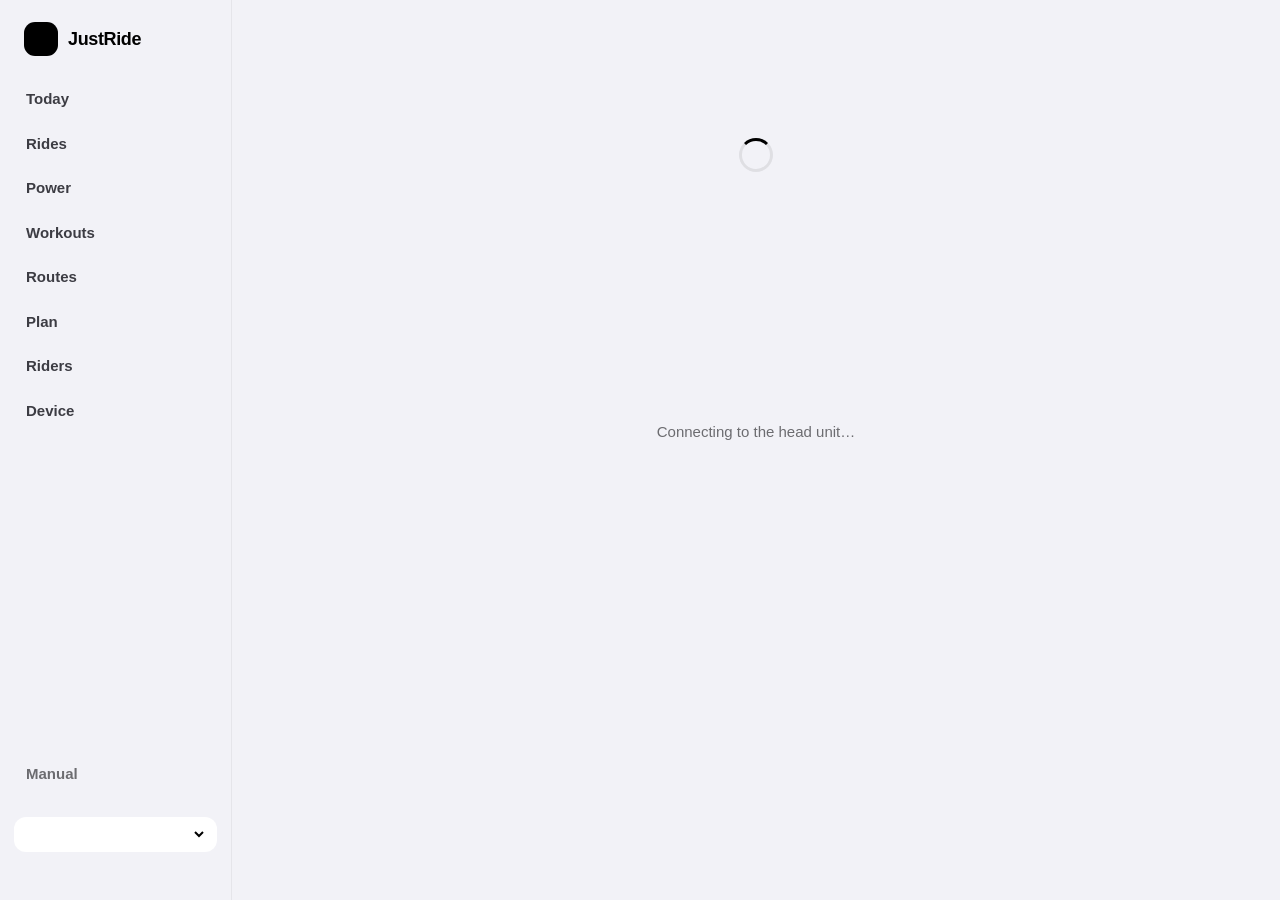
==== commit 016f79f9: "Firmware version in the web app's side rail; 5 min warm-up and cool-down everywhere - Side rail show" ====
--- a/www/stats/index.html
+++ b/www/stats/index.html
@@ -33,6 +33,7 @@
   </nav>
   <a class="rail-link" href="manual/index.html" target="_blank" rel="noopener" data-icon="book"><span>Manual</span></a>
   <label class="rider" data-icon="user"><select id="user" aria-label="Rider"></select></label>
+  <a class="rail-version" id="rail-version" href="#device" title="Installed firmware (details under Device)"></a>
 </aside>
 
 <main>
--- a/www/stats/style.css
+++ b/www/stats/style.css
@@ -100,6 +100,8 @@
   background: var(--surface); color: var(--text-3); border: 0; }
 .rider select { flex: 1; min-width: 0; background: none; border: 0; color: var(--text); font: inherit; font-weight: 600; outline: none; }
 .rider option { background: var(--surface-solid); }
+.rail-version { padding: 2px 12px; font-size: 11.5px; color: var(--text-3); font-variant-numeric: tabular-nums; overflow-wrap: anywhere; }
+.rail-version:hover { color: var(--text); }
 
 main { padding: 28px clamp(16px, 3vw, 40px) 80px; max-width: 1240px; width: 100%; min-width: 0; }
 .view { animation: rise 0.35s cubic-bezier(0.2, 0.7, 0.2, 1); }
@@ -109,7 +111,7 @@
   body { grid-template-columns: minmax(0, 1fr); }
   .rail { position: fixed; z-index: 20; top: auto; bottom: 0; left: 0; right: 0; height: auto; flex-direction: row; padding: 6px 8px calc(6px + env(safe-area-inset-bottom));
     border-right: 0; border-top: 1px solid var(--line); gap: 0; background: color-mix(in srgb, var(--bg) 82%, transparent); }
-  .brand, .rail-link { display: none; }
+  .brand, .rail-link, .rail-version { display: none; }
   .page-head > .actions, .page-head > .btn { width: 100%; }  /* below the title: the rider picker sits top right */
   .rail { background: var(--bg); }
   .rider { position: fixed; top: 14px; right: 16px; margin: 0; padding: 6px 10px; z-index: 21; background: var(--surface-solid); }
